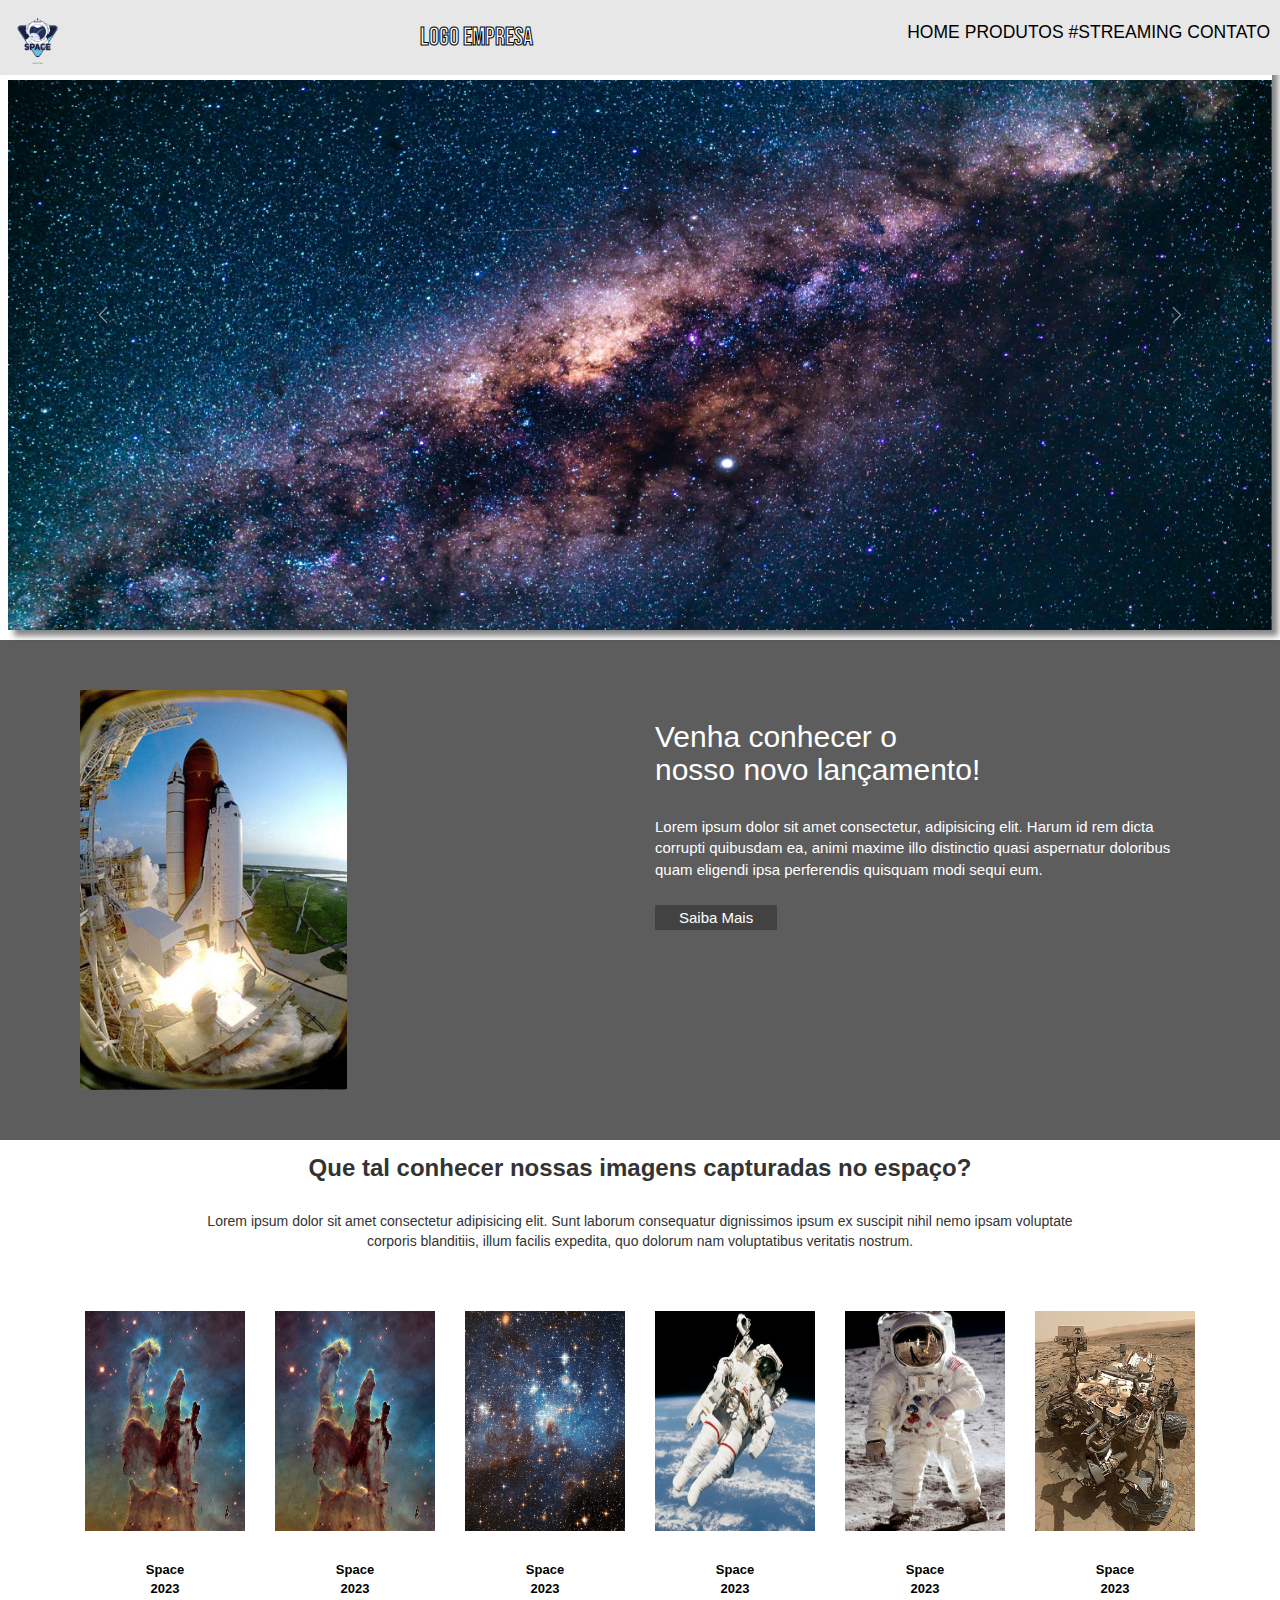
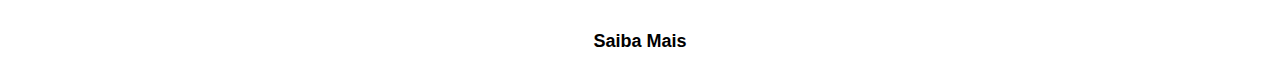
==== index.html @ 34376f1b "update prj discoveryspace rev.6" ====
<!DOCTYPE html>
<html lang="pt-br">
<head>
    <meta charset="UTF-8">
    <meta http-equiv="X-UA-Compatible" content="IE=edge">
    <meta name="viewport" content="width=device-width, initial-scale=1.0">
    <link rel="stylesheet" type="text/css" href="./css/style.css">
    <link rel="stylesheet" type="text/css" href="./bootstrap/css/bootstrap.min.css">
    <link rel="stylesheet" href="https://fonts.googleapis.com/css2?family=Bebas+Neue">
    <link rel="stylesheet" href="https://maxcdn.bootstrapcdn.com/bootstrap/3.4.1/css/bootstrap.min.css">
    <title>..:: Discovery Space ::..</title>
</head>
<body>
    <!-- Aula 24/04/2023 - HTML -->
    <!-- Início Menu Responsivo -->
    <header id="header">
        <a id="logo" href="index.html"><img src="./img/logo.png" alt="Logo Discovery Space"></a>
        <figcaption>Logo Empresa</figcaption>
        <nav id="nav">
            <button aria-label="Abrir Menu" id="btn-mobile" aria-haspopup="true" aria-controls="menu" aria-expanded="false">
                <span id="hamburger"></span>
            </button>
            <ul id="menu" role="menu">
                <li><a class="linkMenu" href="index.html">Home</a></li>
                <li><a class="linkMenu" href="produtos.html">Produtos</a></li>
                <li><a class="linkMenu" href="streaming.html">#Streaming</a></li>
                <li><a class="linkMenu" href="contato.html">Contato</a></li>
                <!-- Atalho para copiar conteúdo > Alt + Shift + Seta para baixo -->
            </ul>
        </nav>
    </header>
    <!-- Fim Menu Responsivo -->
    <!-- Início Carousel Página Principal -->

        <div id="carouselExampleInterval" class="carousel slide" data-bs-ride="carousel" data-bs-pause="false">
                <div class="carousel-inner" role="listbox">
                    <div class="carousel-item active" data-bs-interval="2000">
                        <img
                        src="./img/carousel_1.jpg"
                        class="d-block w-100"
                        alt="..."
                        />
                    </div>
                    <div class="carousel-item" data-bs-interval="1600">
                        <img
                        src="./img/carousel_2.jpg"
                        class="d-block w-100"
                        alt="..."
                        />
                    </div>
                    <div class="carousel-item" data-bs-interval="1600">
                        <img
                        src="./img/carousel_3.jpg"
                        class="d-block w-100"
                        alt="..."
                        />
                    </div>
                    <div class="carousel-item" data-bs-interval="1600">
                        <img
                        src="./img/carousel_4.jpg"
                        class="d-block w-100"
                        alt="..."
                        />
                    </div>
                    <!-- Shift + Alt - Selecionar linhas e alterar diversas linhas com mesmo valor -->
                    <div class="carousel-item" data-bs-interval="1600">
                        <img
                        src="./img/carousel_1.jpg"
                        class="d-block w-100"
                        alt="..."
                        />
                    </div>
                </div>
                <!-- Fim imagens Carousel-->
                <!-- Início controle do Carousel -->
                <button
                    class="carousel-control-prev"
                    data-bs-target="#carouselExampleInterval"
                    type="button"
                    data-bs-slide="prev"
                >
                    <span class="carousel-control-prev-icon" aria-hidden="true"></span>
                    <span class="visually-hidden">Previous</span>
                </button>
                <button
                    class="carousel-control-next"
                    data-bs-target="#carouselExampleInterval"
                    type="button"
                    data-bs-slide="next"
                >
                    <span class="carousel-control-next-icon" aria-hidden="true"></span>
                    <span class="visually-hidden">Next</span>
                </button>
        </div>
     

    <!-- Fim do controle do Carousel -->
    
    <!-- Fim do Carousel -->
    <!-- Início Banner -->
    <div class="section-banner-home">
        <div class="container-fluid">
            <div class="row m-0">
                <div class="col-12 col-md-6">
                    <figure>
                        <img src="./img/banner.jpg" alt="banner-home">
                    </figure>
                </div>
                <div class="col-12 col-md-6">
                    <section class="texto-banner d-none d-md-block">
                        <h1>Venha conhecer o nosso novo lançamento!</h1>
                        <p class="d-none d-md-block">Lorem ipsum dolor sit amet consectetur, adipisicing elit. Harum id rem dicta corrupti quibusdam ea, animi maxime illo distinctio quasi aspernatur doloribus quam eligendi ipsa perferendis quisquam modi sequi eum.</p>
                        <a href="produtos.html">Saiba Mais</a>
                    </section>
                </div>
            </div>
        </div>
    </div>
    <!-- Fim do Banner -->
    <!-- Início Destaque -->
    <div class="destaque">
        <div class="container">
            <div class="row d-flex justify-content-center">
                <!-- Início da tag section do texto destaque -->
                <section class="col-12">
                    <h2>Que tal conhecer nossas imagens capturadas no espaço?</h2>
                    <p>Lorem ipsum dolor sit amet consectetur adipisicing elit. Sunt laborum consequatur dignissimos ipsum ex suscipit nihil nemo ipsam voluptate corporis blanditiis, illum facilis expedita, quo dolorum nam voluptatibus veritatis nostrum.</p>
                </section>
                <!-- Fim da tag section do texto destaque -->
                <!-- Início da imagem 1 -->
                <div class="col-6 col-md-2 pr-0">
                    <figure>
                        <a href="produtos.html"><img src="./img/destaque_1.jpg" alt="produto destaque" width="100%"></a>
                        <figcaption>Space <br> 2023</figcaption>
                    </figure>
                </div>
                <!-- Fim da imagem 1 -->
                <!-- Início da imagem 2 -->
                <div class="col-6 col-md-2 pr-0">
                    <figure>
                        <a href="produtos.html"><img src="./img/destaque_1.jpg" alt="produto destaque" width="100%"></a>
                        <figcaption>Space <br> 2023</figcaption>
                    </figure>
                </div>
                <!-- Fim da imagem 2 -->
                <!-- Início da imagem 3 -->
                <div class="col-6 col-md-2 pr-0">
                    <figure>
                        <a href="produtos.html"><img src="./img/destaque_2.jpg" alt="produto destaque" width="100%"></a>
                        <figcaption>Space <br> 2023</figcaption>
                    </figure>
                </div>
                <!-- Fim da imagem 3 -->
                <!-- Início da imagem 4 -->
                <div class="col-6 col-md-2 pr-0">
                    <figure>
                        <a href="produtos.html"><img src="./img/destaque_3.webp" alt="produto destaque" width="100%"></a>
                        <figcaption>Space <br> 2023</figcaption>
                    </figure>
                </div>
                <!-- Fim da imagem 4 -->
                <!-- Início da imagem 5 -->
                <div class="col-6 col-md-2 pr-0">
                    <figure>
                        <a href="produtos.html"><img src="./img/destaque_4.jpg" alt="produto destaque" width="100%"></a>
                        <figcaption>Space <br> 2023</figcaption>
                    </figure>
                </div>
                <!-- Fim da imagem 5 -->
                <!-- Início da imagem 6 -->
                <div class="col-6 col-md-2 pr-0">
                    <figure>
                        <a href="produtos.html"><img src="./img/destaque_5.jpg" alt="produto destaque" width="100%"></a>
                        <figcaption>Space <br> 2023</figcaption>
                    </figure>
                </div>
                <!-- Fim da imagem 6 -->
                <!-- Início Saiba Mais -->
                <div class="col-12">
                    <a href="#">Saiba Mais</a>
                </div>
                <!-- Fim Saiba Mais -->
            </div>
        </div>
    </div>
    <!-- Fim destaque -->
    

</body>

    <script type="text/javascript" src="./bootstrap/js/bootstrap.min.js"></script>
    <script src="https://ajax.googleapis.com/ajax/libs/jquery/3.6.4/jquery.min.js"></script>
    <script src="https://maxcdn.bootstrapcdn.com/bootstrap/3.4.1/js/bootstrap.min.js"></script>

</html>
---- css/style.css ----
@import url(https://fonts.googleapis.com/css2?family=Bebas+Neue);
/* Arquivo responsável pelos estilos */
/* Aula 24/04/2023 - Estilos do Menu */
body, ul {
    margin: 0px;
    padding: 0px;
}
#menu a {
    color: black;
    text-decoration: none;
    font-family: sans-serif;
    font-size: 1.25em;
    text-transform: uppercase;
    transition: 0.3s;
}

#menu a:hover {
    color: crimson;
    font-size: 1.6em;
    transition: 0.3s;
    text-shadow: 4px 4px 6px #0000007a;
}
#logo img:hover {
    box-shadow: 4px 4px 6px #0000007a;
    transition: 0.3s;
}
#logo img {
    float: left;
    height: 55px;
    position: relative;
    top: 0px;
    left: 0px;
}
#header {
    width: 100%;
    position: fixed;
    z-index: 90;
    box-sizing: border-box;
    height: 75px;
    padding: 1rem;
    display: flex;
    align-items: center;
    justify-content: space-between;
    background: #e7e7e7;
}

#header figcaption {
    font-family: 'Bebas Neue';
    -webkit-text-stroke: 1px black;
    color: white;
    font-size: 25px;
}

#menu {
    display: flex;
    list-style: none;
    gap: 0.5rem;
}
#btn-mobile {
    display: none;
}
/*
.carousel-inner .carousel-item img {
    width: 100%;
    margin: 0 auto;
    max-height: 500px;
    padding-top: 85px;
}
*/

#carouselExampleInterval {
    position: relative;
    z-index: 10;
    padding-top: 80px;
    margin-left: 8px;
    margin-right: 8px;
    box-shadow: 6px 6px 6px #0000007a;
    transition: 0.3s;
}
 #carouselExampleInterval .carousel-inner img {
    max-height: 550px;
    width: 100%;
} 


/* CSS Estilos Banner */
.section-banner-home {
    width: 100%;
    height: 500px;
    margin-top: 10px;
    padding: 50px;
    background-color: #5d5d5d;
}
.section-banner-home img {
    height: 400px;
    width: auto; /* Verificar responsivo */
}
.section-banner-home .texto-banner {
    margin-top: 30px;
    font-size: 22px;
}
.section-banner-home .texto-banner h1 {
    font-size: 30px;
    width: 60%;
    font-weight: 500;
    padding-bottom: 20px;
    color: white;
}
.section-banner-home .texto-banner p {
    font-size: 15px;
    margin-bottom: 20px;
    color: white;    
}
.section-banner-home .texto-banner a {
    color: rgb(255, 255, 255);
    text-decoration: none;
    background-color: #424242;
    padding: 4px 24px;
    font-size: 15px;
}
/* Fim css estilos Banner */

/* Início css destaque */

.destaque h2 {
    margin-top: 15px;
    text-align: center;
    font-size: 24px;
    font-weight: bold;
}
.destaque p {
    width: 77%;
    text-align: center;
    font-size: 14px;
    margin: 30px auto;
}
.destaque figcaption {
    font-size: 13px;
    color: #000;
    text-decoration: none;
    font-weight: bold;
    text-align: center;
}
.destaque a {
    justify-content: center;
    display: flex;
    text-decoration: none;
    color: #000000;
    font-size: 18px;
    font-weight: bold;
    margin: 30px 0;
}
.destaque a:hover{
    color: #ff0000;
    font-size: 24px;
    transition: 0.3s;
    text-shadow: 4px 4px 6px #0000007a;
}

.destaque img {
    height: 220px;
}
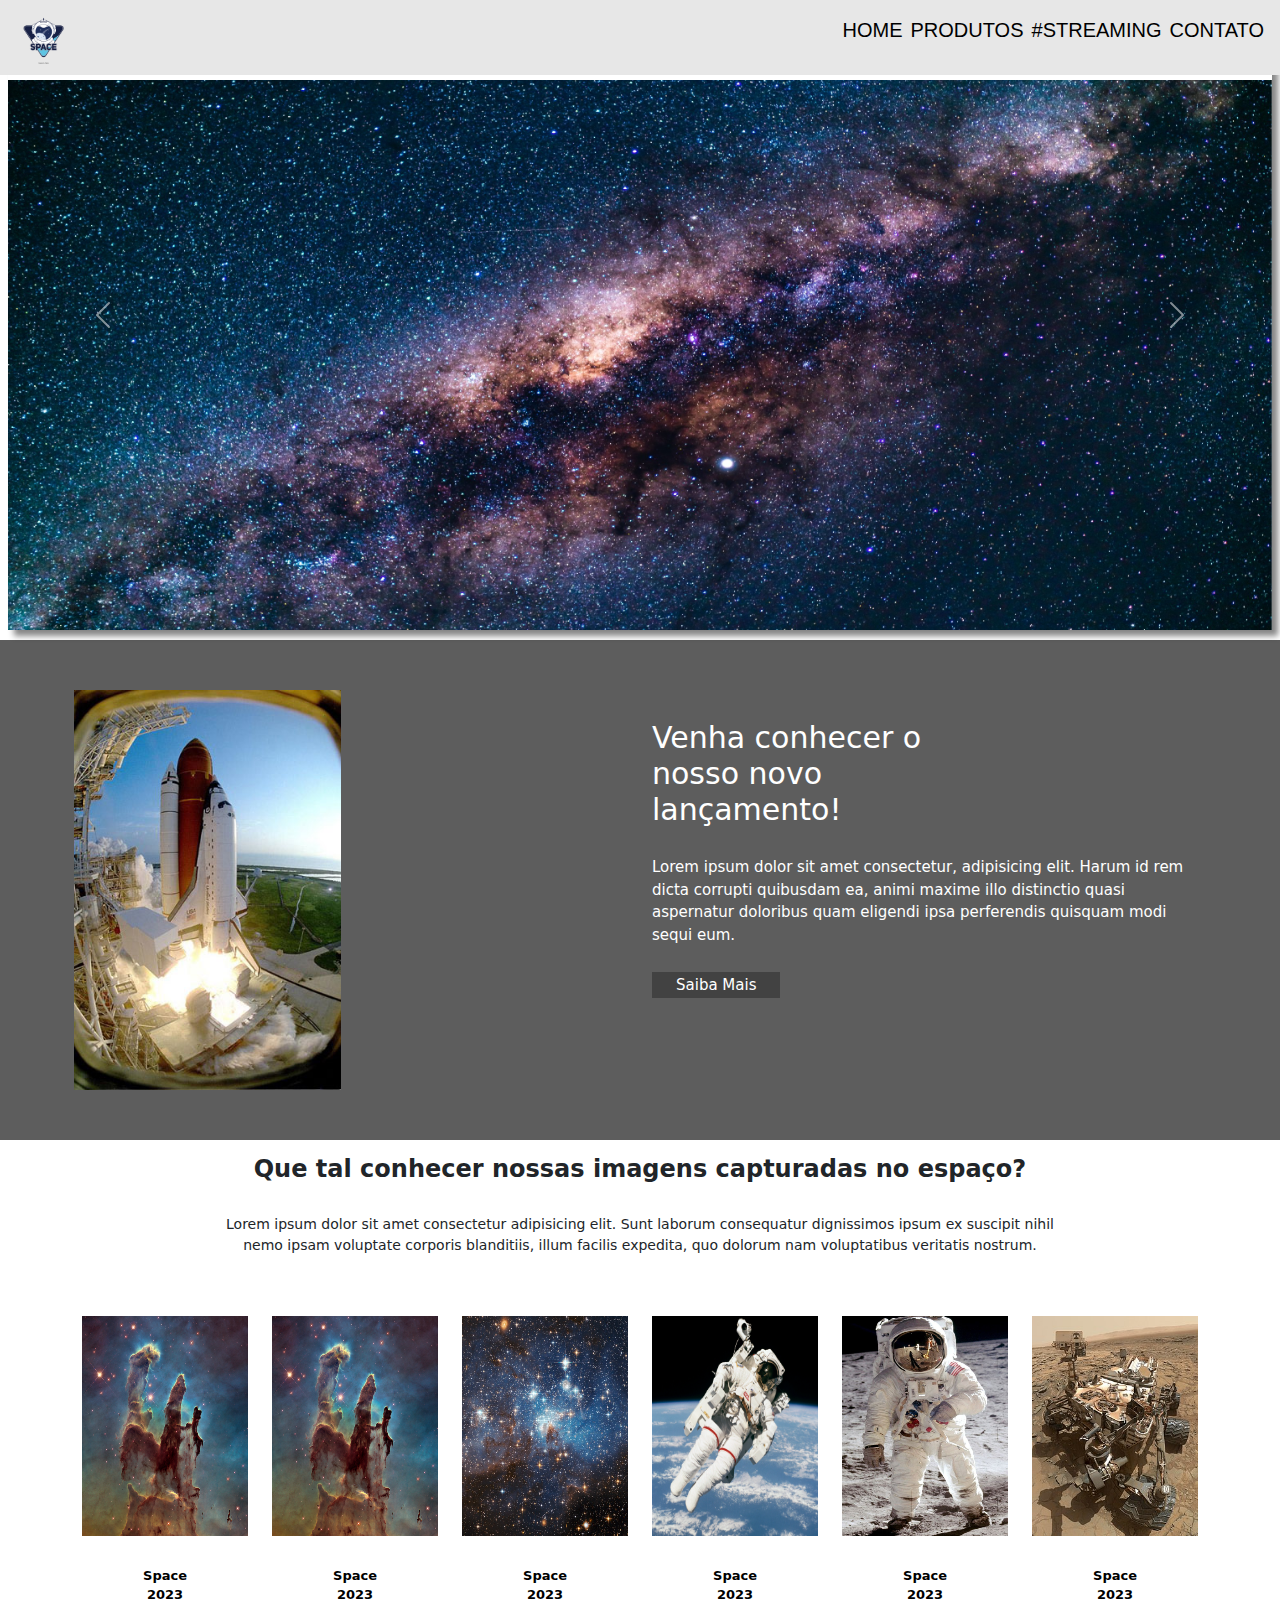
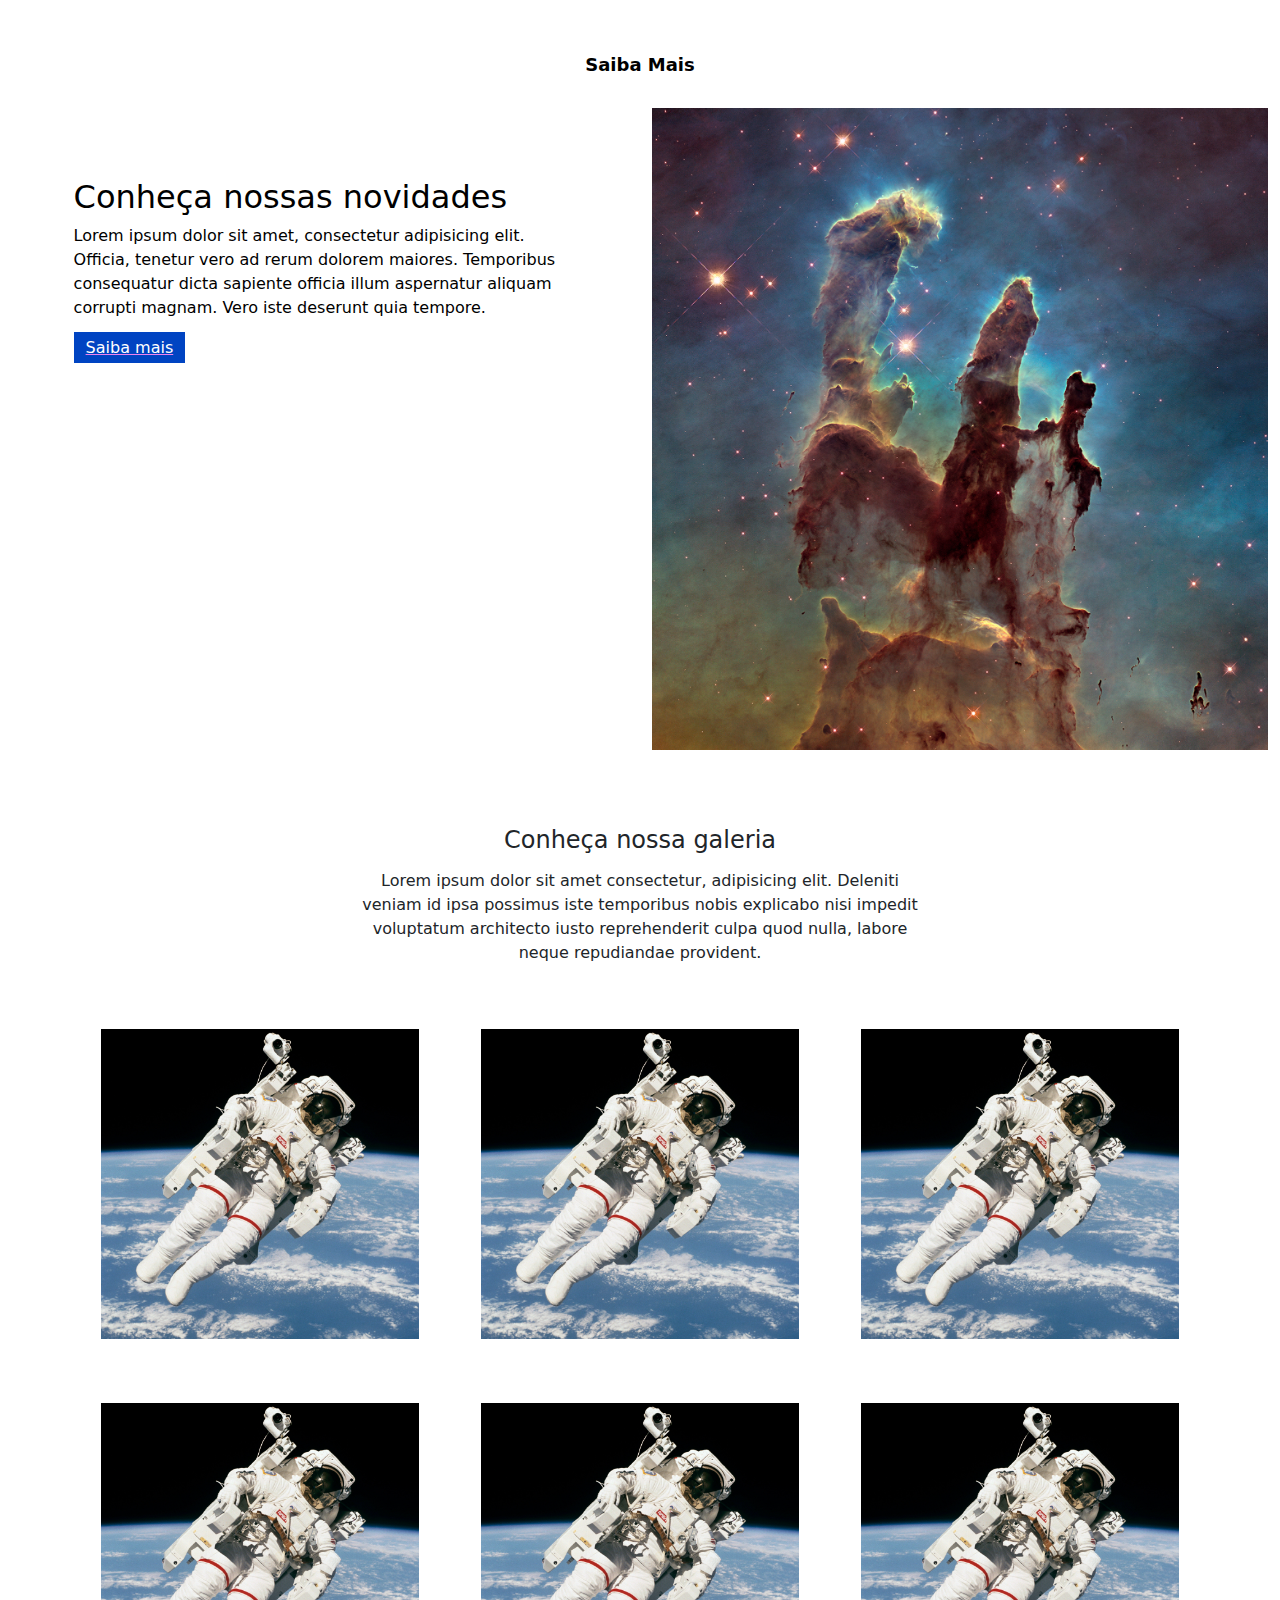
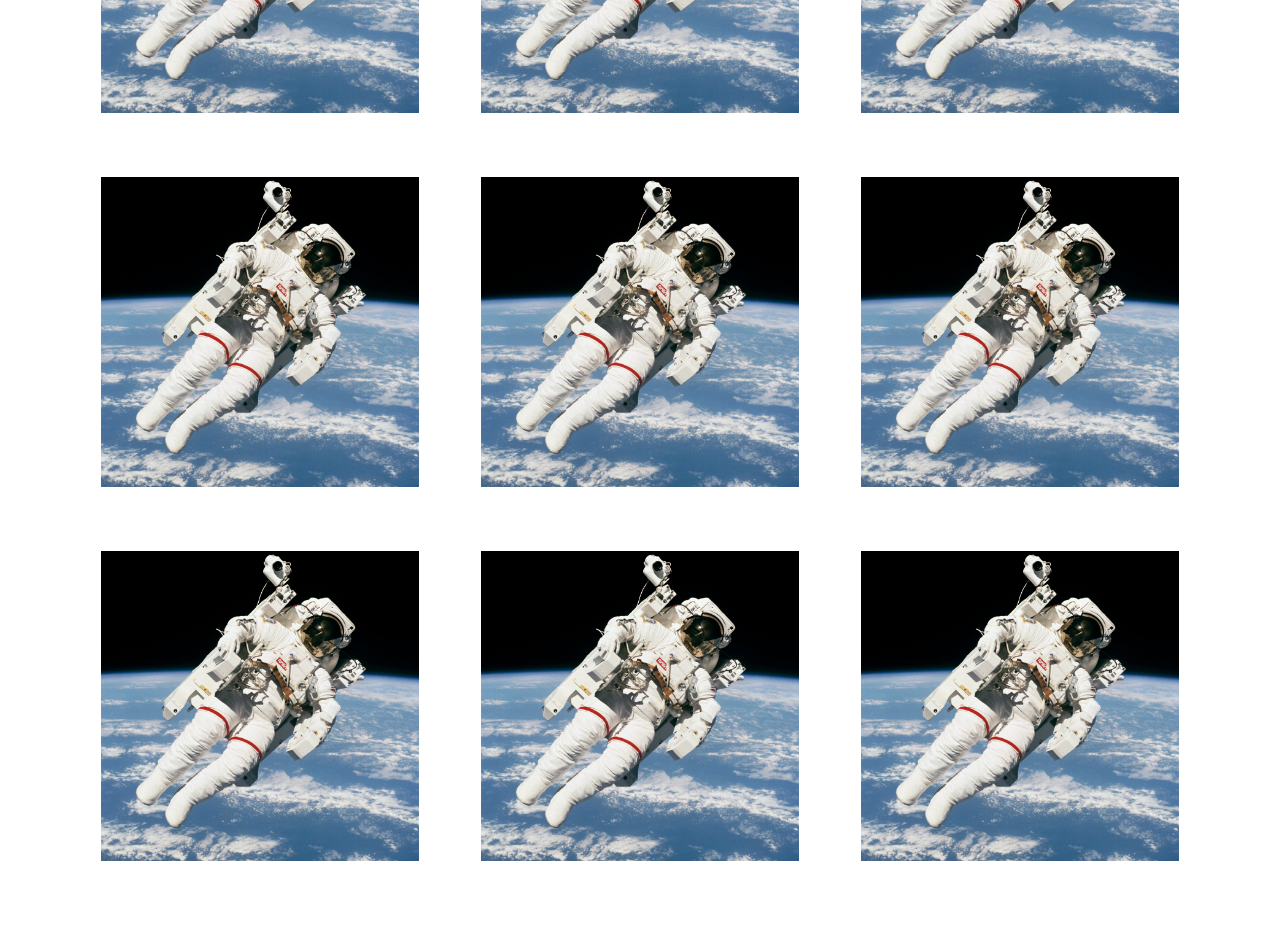
==== commit b6eceb2f: "update prj gamificando rev.7 > 8/05/2023" ====
--- a/index.html
+++ b/index.html
@@ -7,7 +7,6 @@
     <link rel="stylesheet" type="text/css" href="./css/style.css">
     <link rel="stylesheet" type="text/css" href="./bootstrap/css/bootstrap.min.css">
     <link rel="stylesheet" href="https://fonts.googleapis.com/css2?family=Bebas+Neue">
-    <link rel="stylesheet" href="https://maxcdn.bootstrapcdn.com/bootstrap/3.4.1/css/bootstrap.min.css">
     <title>..:: Discovery Space ::..</title>
 </head>
 <body>
@@ -15,7 +14,7 @@
     <!-- Início Menu Responsivo -->
     <header id="header">
         <a id="logo" href="index.html"><img src="./img/logo.png" alt="Logo Discovery Space"></a>
-        <figcaption>Logo Empresa</figcaption>
+        <figcaption></figcaption>
         <nav id="nav">
             <button aria-label="Abrir Menu" id="btn-mobile" aria-haspopup="true" aria-controls="menu" aria-expanded="false">
                 <span id="hamburger"></span>
@@ -184,12 +183,109 @@
         </div>
     </div>
     <!-- Fim destaque -->
+    <!-- Início do texto novidades -->
+    <div class="novidades" id="novidades-mobile">
+        <div class="container-fluid">
+            <div class="row">
+                <div class="col-md-6">
+                    <section class="text-body">
+                        <h2>Conheça nossas novidades</h2>
+                        <p>Lorem ipsum dolor sit amet, consectetur adipisicing elit. Officia, tenetur vero ad rerum dolorem maiores. Temporibus consequatur dicta sapiente officia illum aspernatur aliquam corrupti magnam. Vero iste deserunt quia tempore.</p>
+                        <a class="btn-banner" href="" target="_blank">Saiba mais</a>
+                    </section>
+                </div>
+                <!-- Fim Texto Novidades -->
+                <!-- Início imagem novidades -->
+                <div class="col-md-6">
+                    <figure>
+                        <img src="./img/destaque_1.jpg" class="img-fluid" alt="banner-home">
+                    </figure>
+                </div>
+                <!-- Fim imagem novidades -->
+            </div>
+        </div>
+    </div>
+    <!-- Alt + Shift + F > corrige a identação do código >> Escolha << 2a opção >> Recursos da Linguagem HTML -->
+    <!-- Início Galeria -->
+    <div class="galeria d-flex align-itens-center">
+        <div class="container">
+            <div class="row">
+                <!-- Início texto galerias -->
+                <div class="col-12">
+                    <section class="texto-galeria">
+                        <h2>Conheça nossa galeria</h2>
+                        <p>Lorem ipsum dolor sit amet consectetur, adipisicing elit. Deleniti veniam id ipsa possimus iste temporibus nobis explicabo nisi impedit voluptatum architecto iusto reprehenderit culpa quod nulla, labore neque repudiandae provident.</p>
+                    </section>
+                </div>
+                <!-- Fim texto galerias -->
+                <!-- Início imagem 1 Galeria -->
+                <div class="gallery col-6 col-md-3">
+                    <img src="./img/destaque_3.webp" class="img-fluid" alt="img-galeria">
+                </div>
+                <!-- Fim da Imagem 1 Galeria -->
+                <!-- Início imagem 2 Galeria -->
+                <div class="gallery col-6 col-md-3">
+                    <img src="./img/destaque_3.webp" class="img-fluid" alt="img-galeria">
+                </div>
+                <!-- Fim da Imagem 2 Galeria -->
+                <!-- Início imagem 3 Galeria -->
+                <div class="gallery col-6 col-md-3">
+                    <img src="./img/destaque_3.webp" class="img-fluid" alt="img-galeria">
+                </div>
+                <!-- Fim da Imagem 3 Galeria -->
+                <!-- Início imagem 4 Galeria -->
+                <div class="gallery col-6 col-md-3">
+                    <img src="./img/destaque_3.webp" class="img-fluid" alt="img-galeria">
+                </div>
+                <!-- Fim da Imagem 4 Galeria -->
+                <!-- Início imagem 5 Galeria -->
+                <div class="gallery col-6 col-md-3">
+                    <img src="./img/destaque_3.webp" class="img-fluid" alt="img-galeria">
+                </div>
+                <!-- Fim da Imagem 5 Galeria -->
+                <!-- Início imagem 6 Galeria -->
+                <div class="gallery col-6 col-md-3">
+                    <img src="./img/destaque_3.webp" class="img-fluid" alt="img-galeria">
+                </div>
+                <!-- Fim da Imagem 6 Galeria -->
+                <!-- Início imagem 7 Galeria -->
+                <div class="gallery col-6 col-md-3">
+                    <img src="./img/destaque_3.webp" class="img-fluid" alt="img-galeria">
+                </div>
+                <!-- Fim da Imagem 7 Galeria -->
+                <!-- Início imagem 8 Galeria -->
+                <div class="gallery col-6 col-md-3">
+                    <img src="./img/destaque_3.webp" class="img-fluid" alt="img-galeria">
+                </div>
+                <!-- Fim da Imagem 8 Galeria -->
+                <!-- Início imagem 9 Galeria -->
+                <div class="gallery col-6 col-md-3">
+                    <img src="./img/destaque_3.webp" class="img-fluid" alt="img-galeria">
+                </div>
+                <!-- Fim da Imagem 9 Galeria -->
+                <!-- Início imagem 10 Galeria -->
+                <div class="gallery col-6 col-md-3">
+                    <img src="./img/destaque_3.webp" class="img-fluid" alt="img-galeria">
+                </div>
+                <!-- Fim da Imagem 10 Galeria -->
+                <!-- Início imagem 11 Galeria -->
+                <div class="gallery col-6 col-md-3">
+                    <img src="./img/destaque_3.webp" class="img-fluid" alt="img-galeria">
+                </div>
+                <!-- Fim da Imagem 11 Galeria -->
+                <!-- Início imagem 12 Galeria -->
+                <div class="gallery col-6 col-md-3">
+                    <img src="./img/destaque_3.webp" class="img-fluid" alt="img-galeria">
+                </div>
+                <!-- Fim da Imagem 12 Galeria -->
+            </div>
+        </div>
+    </div>
+    <!-- Fim Galeria -->
     
 
 </body>
 
     <script type="text/javascript" src="./bootstrap/js/bootstrap.min.js"></script>
-    <script src="https://ajax.googleapis.com/ajax/libs/jquery/3.6.4/jquery.min.js"></script>
-    <script src="https://maxcdn.bootstrapcdn.com/bootstrap/3.4.1/js/bootstrap.min.js"></script>
 
 </html>--- a/css/style.css
+++ b/css/style.css
@@ -160,3 +160,49 @@
 .destaque img {
     height: 220px;
 }
+/* Fim CSS Destaque */
+
+/* Início CSS Novidades */
+
+.novidades .text-body {
+    width: 80%;
+    margin: 70px auto;
+}
+
+.novidades h2 {
+    color: #000;
+}
+
+.novidades p {
+    color: rgb(0, 0, 0);
+}
+
+.novidades a {
+    color: rgb(255, 255, 255);
+    text-decoration: underline;
+    text-decoration-color: violet;
+    padding: 6px 12px;
+    background-color: rgb(0, 68, 194);
+    font-weight: 400;
+}
+/* Fim CSS Novidades */
+/* Início CSS Galeria */
+
+.galeria {
+    margin: 60px auto 20px;
+}
+
+.galeria h2 {
+    text-align: center;
+    font-size: 24px;
+}
+.galeria p {
+    text-align: center;
+    width: 50%;
+    margin: 14px auto 50px;
+}
+
+.galeria .gallery {
+    width: 30%;
+    margin: 14px auto 50px;
+}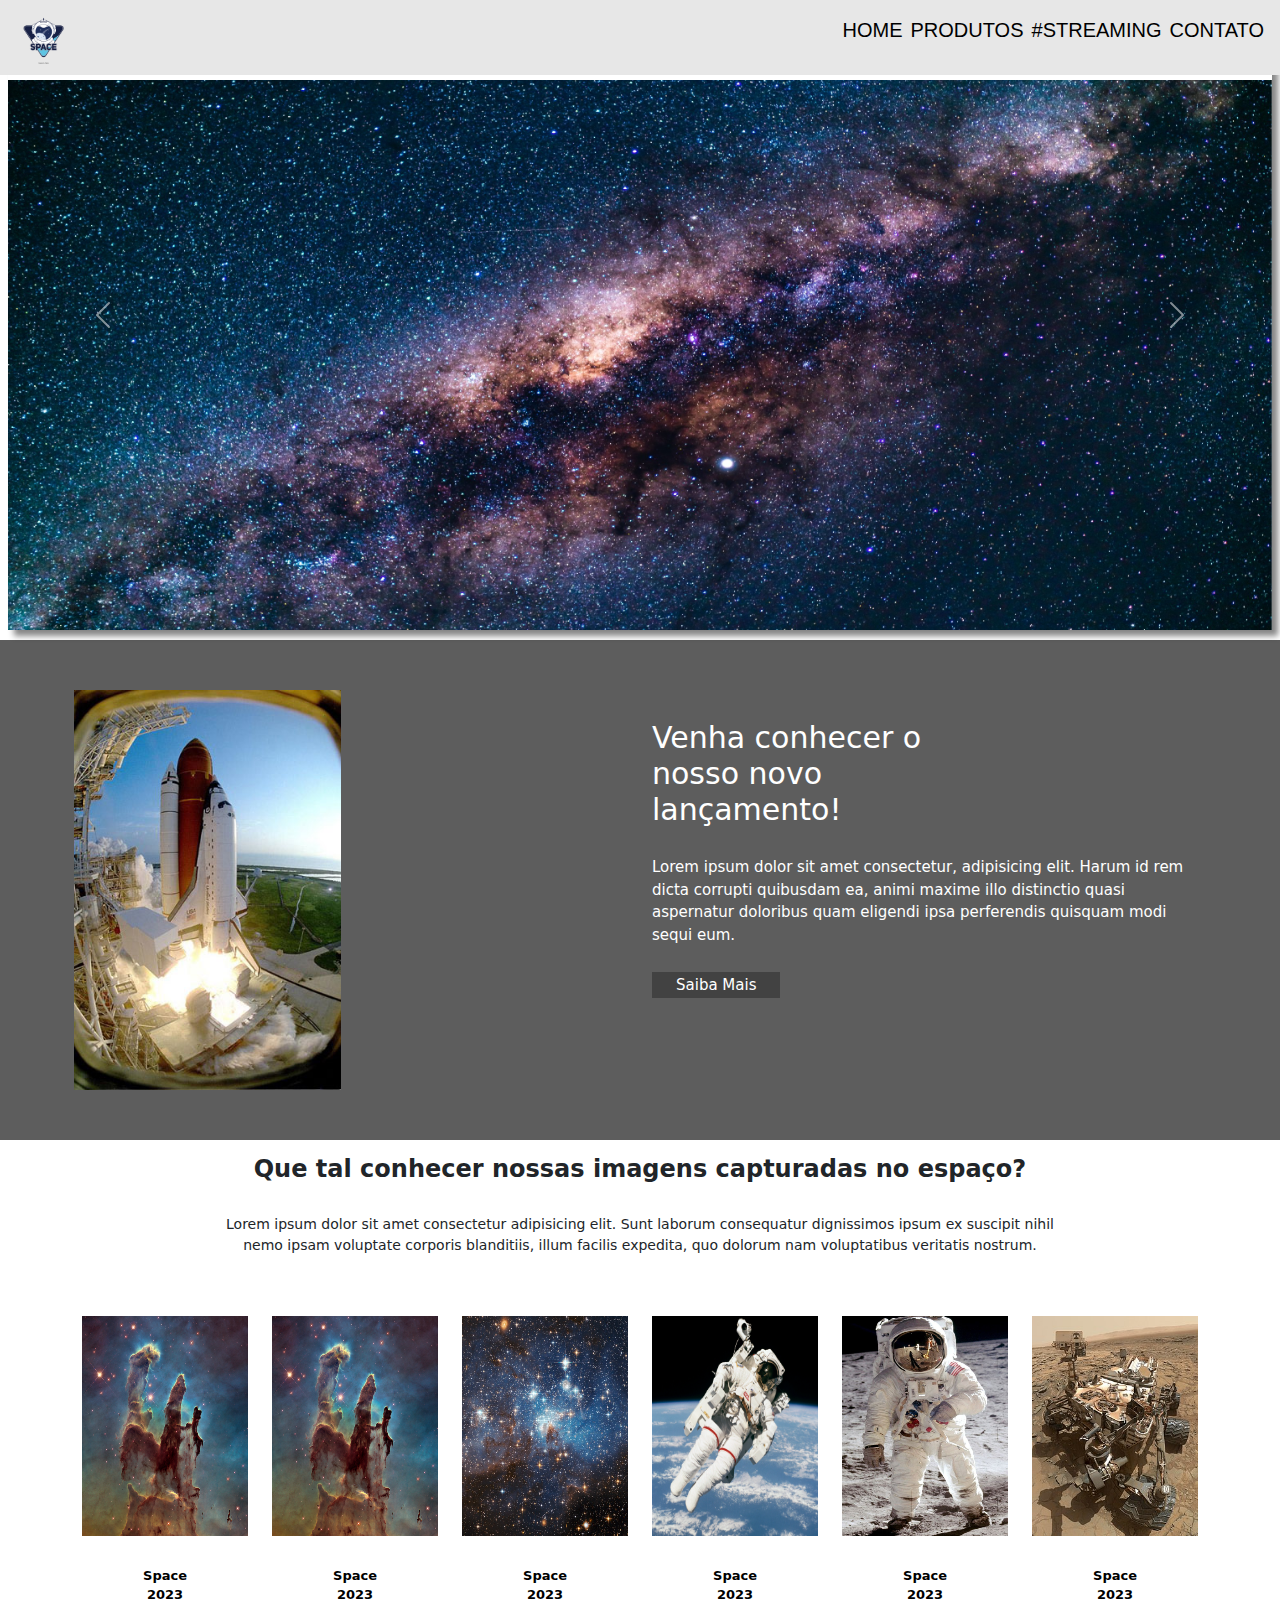
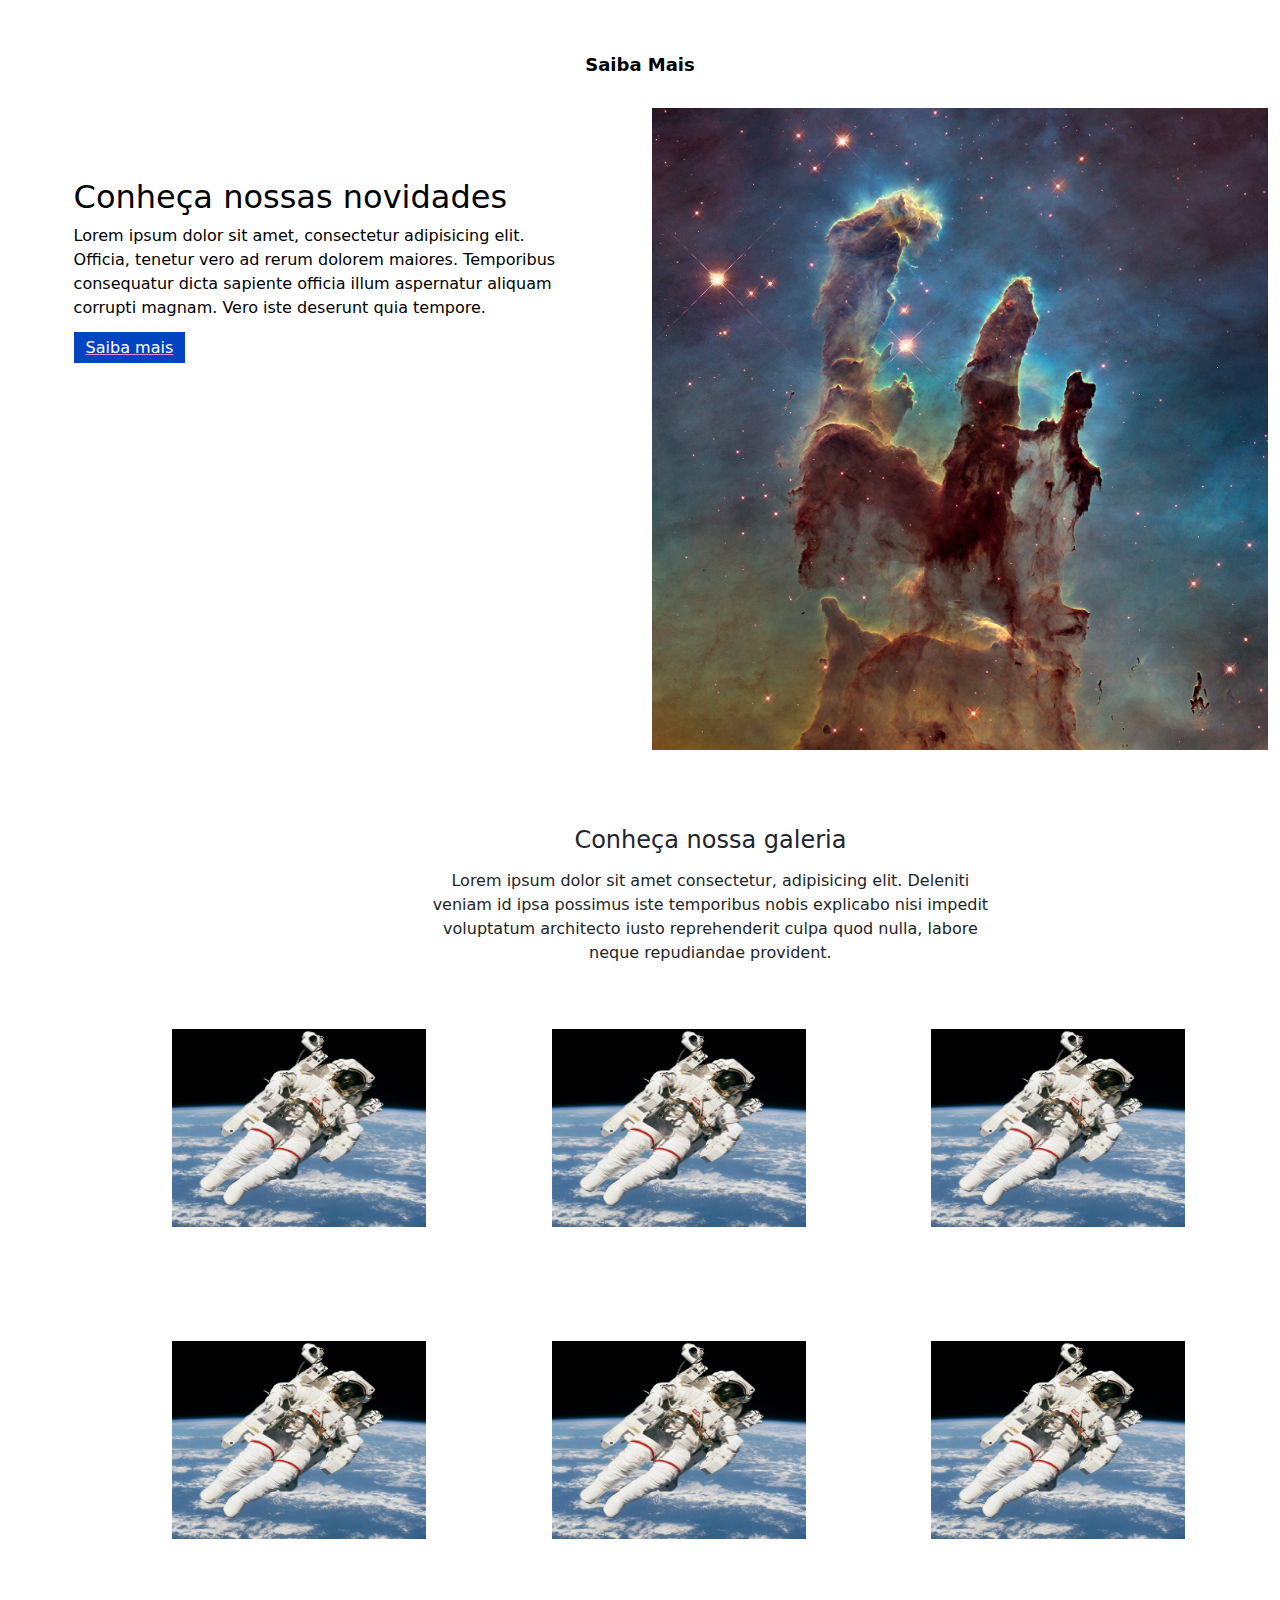
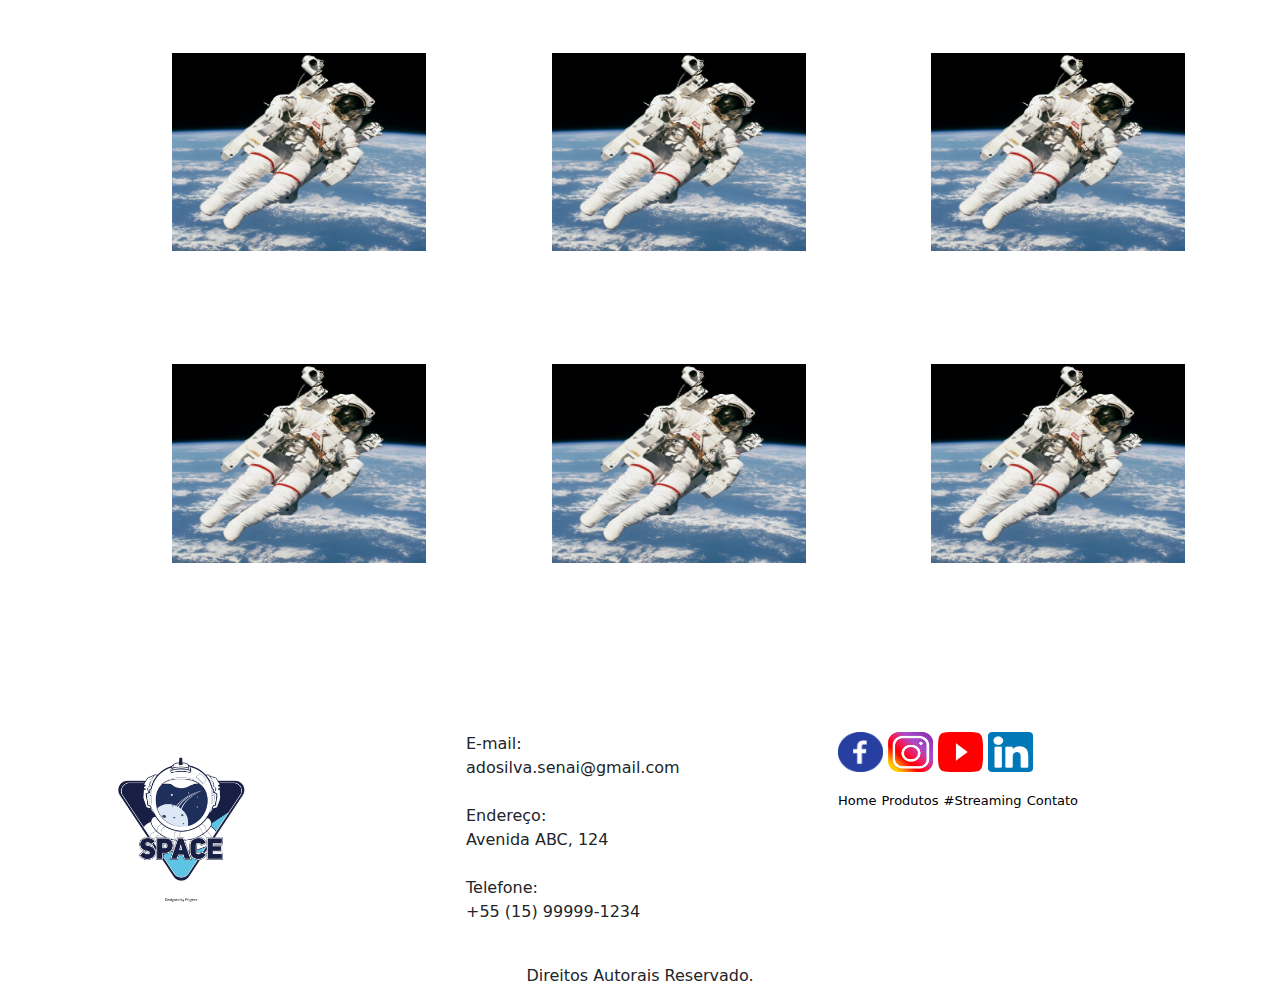
==== commit 40522c29: "update prj gamificando rev.8 > 12/05/2023" ====
--- a/index.html
+++ b/index.html
@@ -282,6 +282,53 @@
         </div>
     </div>
     <!-- Fim Galeria -->
+    <!-- Início Footer -->
+    <footer class="rodape">
+        <div class="container">
+            <div class="row m-0">
+                <!-- Início Logo -->
+                <div class="col-md-4">
+                    <figure>
+                        <img src="./img/logo.png" alt="logo_rodape">
+                    </figure>
+                </div>
+                <!-- Fim logo -->
+                <!-- Início texto rodape -->
+                <div class="col-md-4">
+                    <div class="info-contato">
+                        <p>E-mail:</p>
+                        <p>adosilva.senai@gmail.com</p><br>
+                        <p>Endereço:</p>
+                        <p>Avenida ABC, 124</p><br>
+                        <p>Telefone:</p>
+                        <p>+55 (15) 99999-1234</p>
+                    </div>
+                </div>
+                <!-- Fim texto rodape -->
+                <!-- Início das mídias sociais -->
+                <div class="col-md-4">
+                    <figure class="redes-sociais">
+                        <a href="#"><img src="./img/redes_sociais/face.png" alt=""></a>
+                        <a href="#"><img src="./img/redes_sociais/insta.png" alt=""></a>
+                        <a href="#"><img src="./img/redes_sociais/youtube.png" alt=""></a>
+                        <a href="#"><img src="./img/redes_sociais/linkedin.png" alt=""></a>
+                    </figure>
+                    <br>
+                    <a href="index.html">Home</a>
+                    <a href="produtos.html">Produtos</a>
+                    <a href="streaming.html">#Streaming</a>
+                    <a href="contato.html">Contato</a>
+                </div>
+                <!-- Fim das mídias sociais -->
+                <!-- Início dos Direitos Autorais -->
+                <div class="col-12">
+                    <p class="direitos">Direitos Autorais Reservado.</p>
+                </div>
+                <!-- Fim dos Direitos Autorais -->
+            </div>
+        </div>
+    </footer>
+    <!-- Fim Footer -->
     
 
 </body>
--- a/css/style.css
+++ b/css/style.css
@@ -187,9 +187,20 @@
 }
 /* Fim CSS Novidades */
 /* Início CSS Galeria */
-
 .galeria {
     margin: 60px auto 20px;
+    /* Quando tivermos 4 valores no margin = top / right / botton / left      >  Ex: margin: 60px 60px 60px 60px;
+       Quando tivermos 3 valores = top / right and left / botton
+    >  Ex: margin: 60px auto 60px;
+       Quanto tivermos 2 valores = top and botton / right and left
+    >  Ex: margin: 60px 30px;
+       Quando tivermos 1 valor = top and botton and right and left
+    >  Ex: margin: 60px;
+    >> Essa regra vale também para padding. <<
+       */
+}
+.galeria .container {
+    margin-left: 11%;
 }
 
 .galeria h2 {
@@ -205,4 +216,42 @@
 .galeria .gallery {
     width: 30%;
     margin: 14px auto 50px;
-}+}
+.galeria .gallery img {
+    width: 80%;
+    height: 80%;
+}
+/* Fim CSS Galeria */
+
+/* Início CSS Footer */
+
+.rodape {
+    padding: 50px 50px 0;
+}
+.rodape .container img {
+    height: 50%;
+    width: 50%;
+}
+.rodape .info-contato p {
+    margin: 0;
+}
+.rodape a {
+    text-decoration: none;
+    color: #000;
+    font-size: 13px;
+}
+.rodape a:hover {
+    font-weight: bold;
+}
+.rodape .redes-sociais {
+    display: inline-block;
+}
+.rodape .redes-sociais img {
+    width: 45px;
+    height: 40px;
+}
+.rodape p.direitos {
+    text-align: center;
+    margin-top: 40px;
+}
+/* Fim CSS Footer */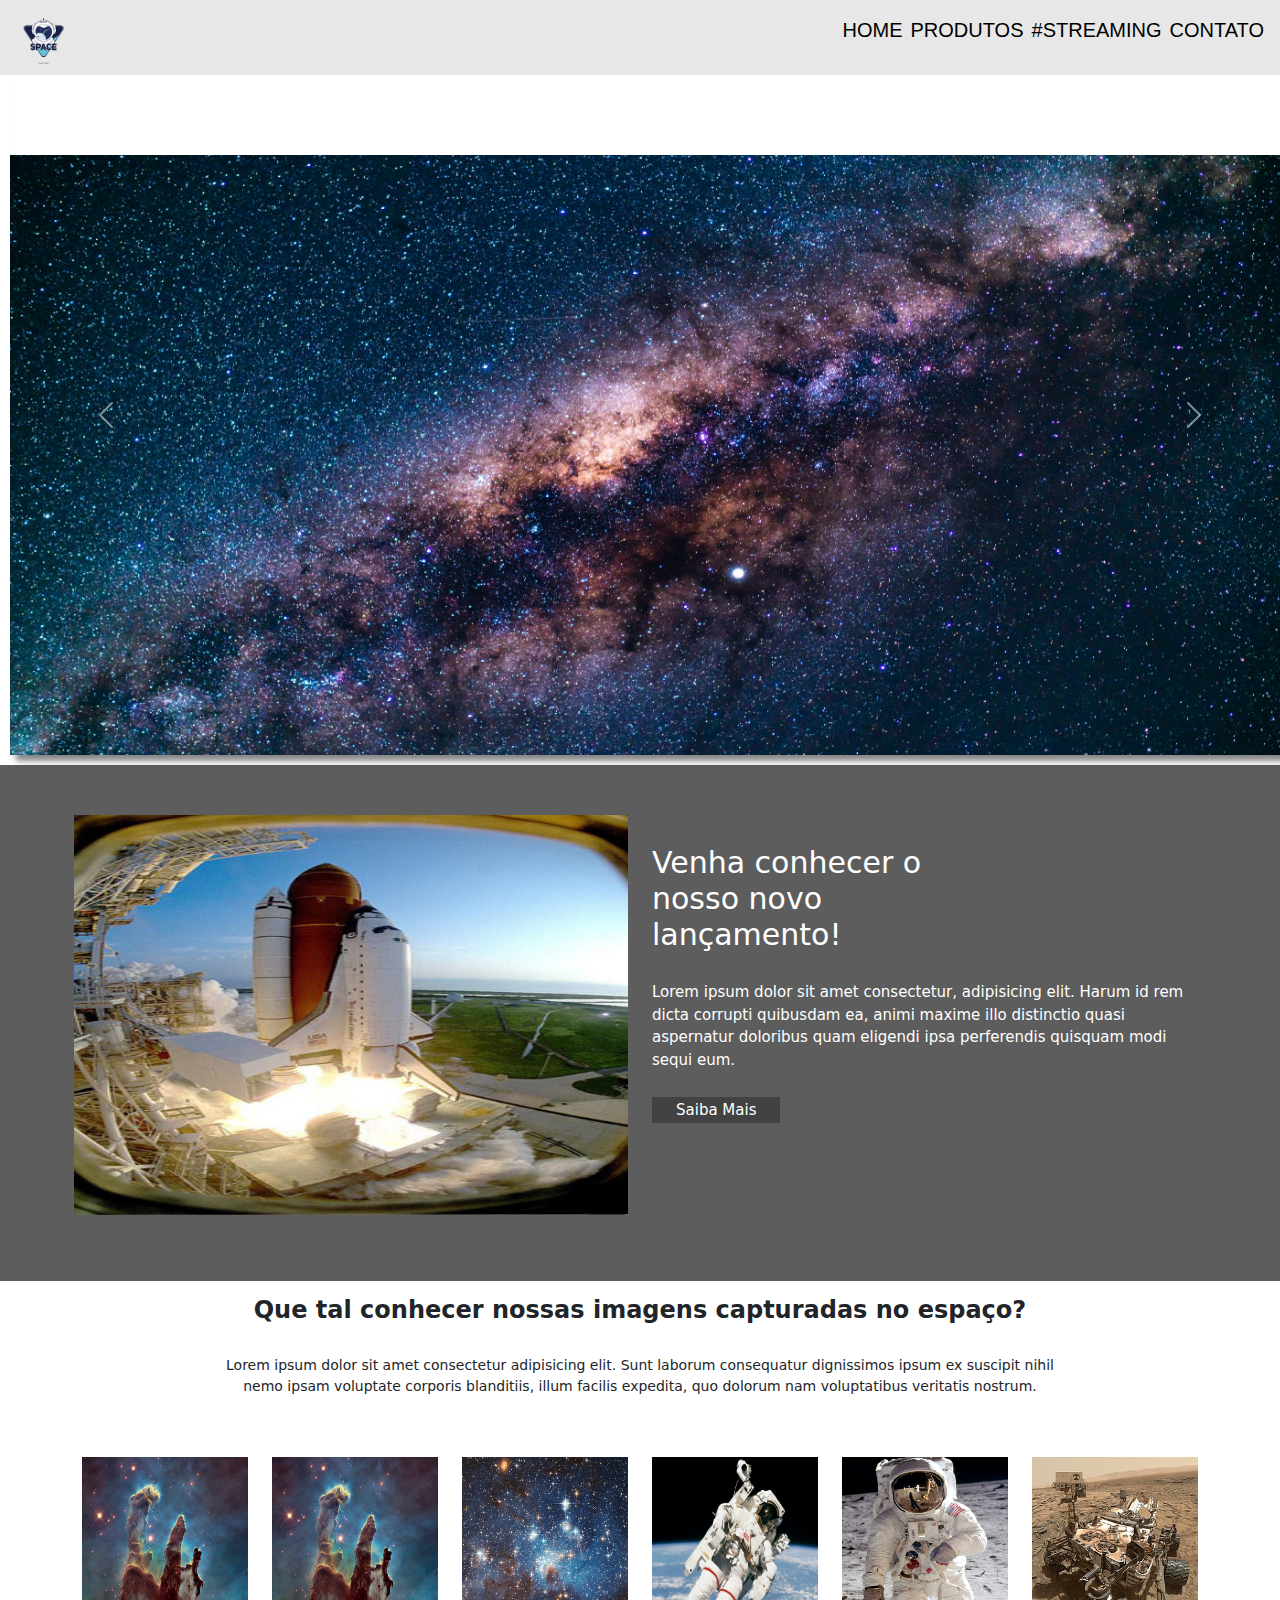
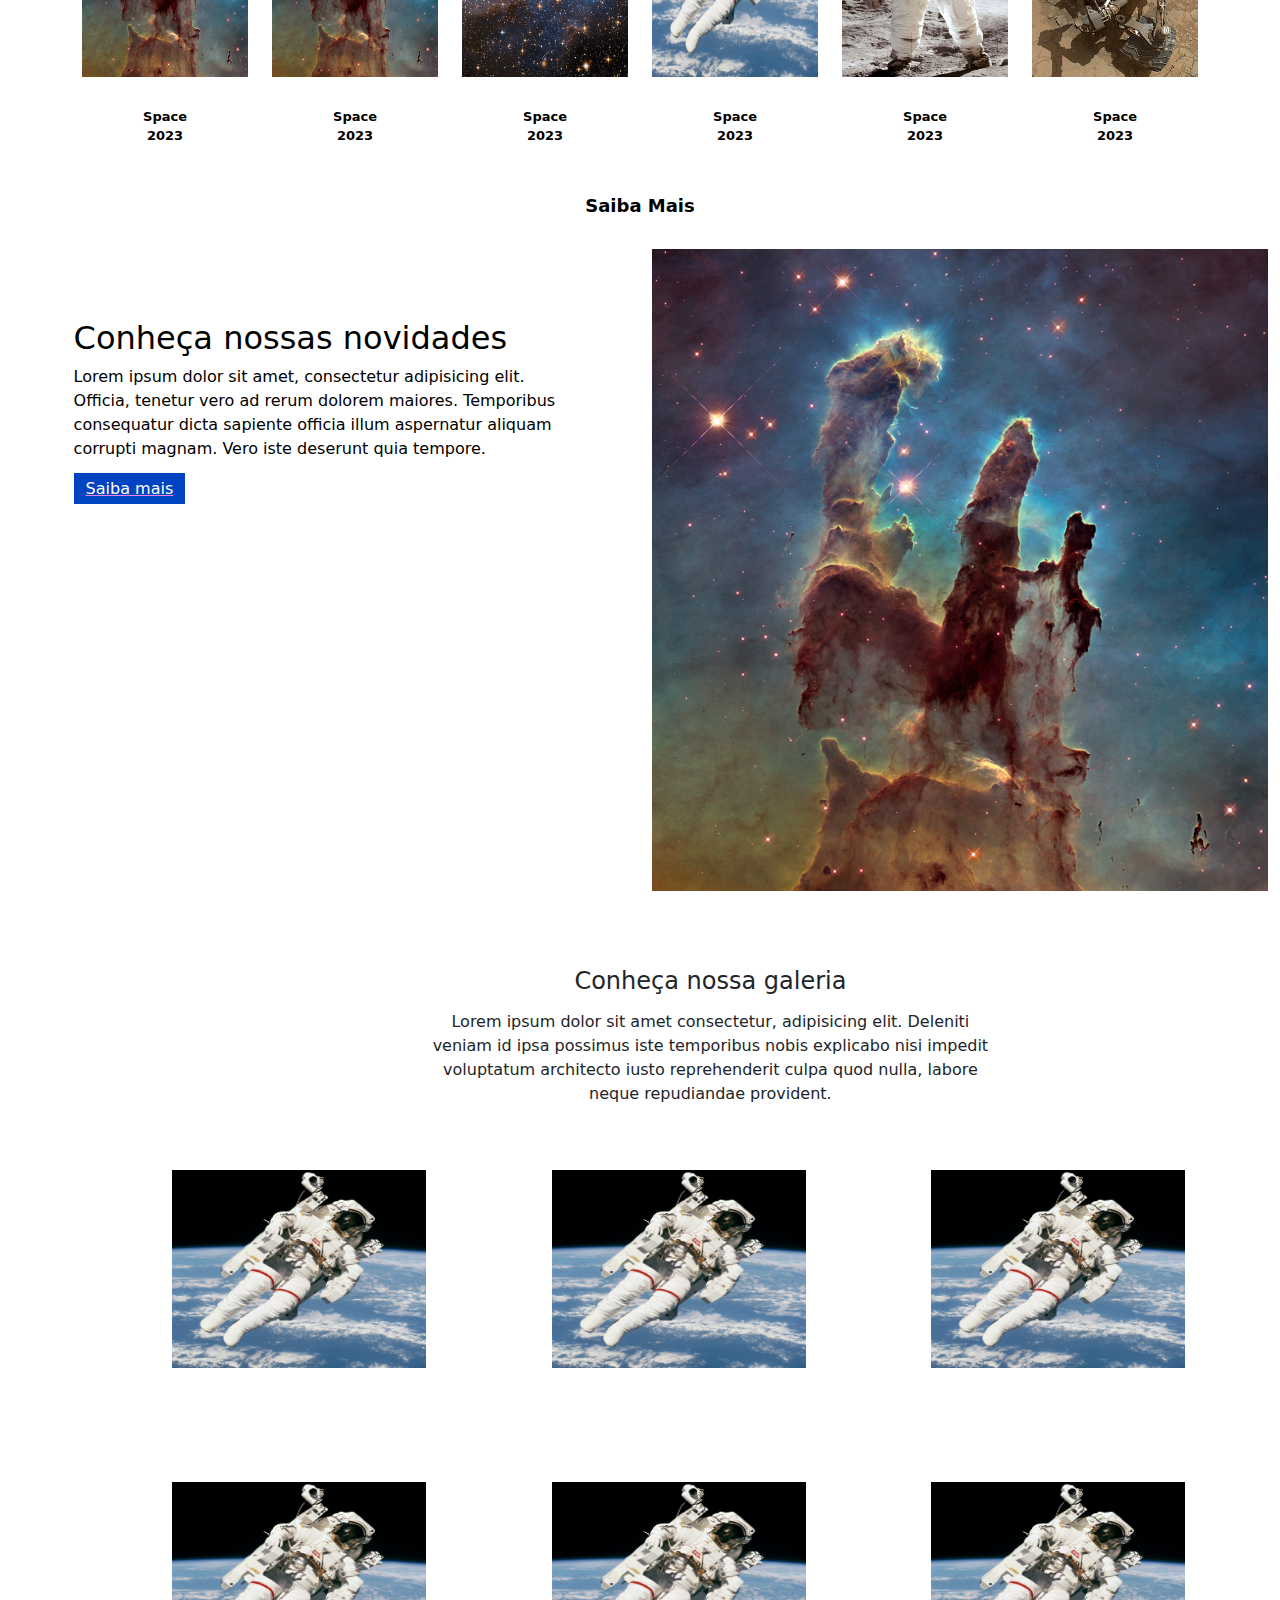
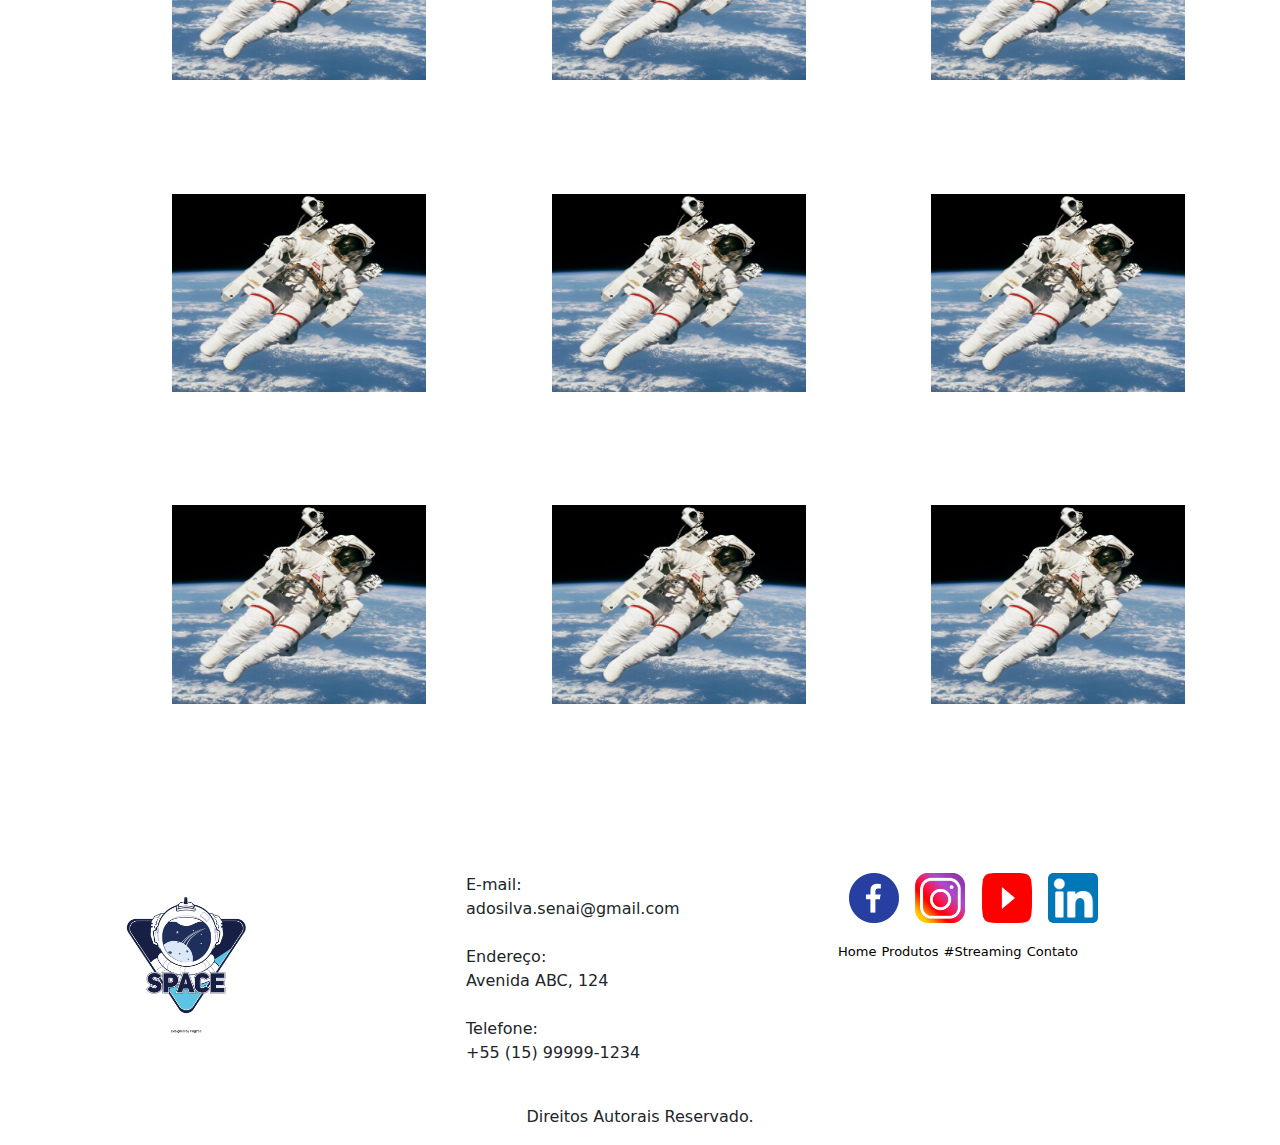
==== commit ded96712: "update prj discovery space rev.17 > 02/06/2023" ====
--- a/index.html
+++ b/index.html
@@ -289,7 +289,7 @@
                 <!-- Início Logo -->
                 <div class="col-md-4">
                     <figure>
-                        <img src="./img/logo.png" alt="logo_rodape">
+                        <img id="img-logo" src="./img/logo.png" alt="logo_rodape">
                     </figure>
                 </div>
                 <!-- Fim logo -->
@@ -334,5 +334,7 @@
 </body>
 
     <script type="text/javascript" src="./bootstrap/js/bootstrap.min.js"></script>
+    <script type="text/javascript" src="./js/menu.js" ></script>
+    
 
 </html>--- a/css/style.css
+++ b/css/style.css
@@ -12,6 +12,7 @@
     font-size: 1.25em;
     text-transform: uppercase;
     transition: 0.3s;
+
 }
 
 #menu a:hover {
@@ -33,7 +34,7 @@
 }
 #header {
     width: 100%;
-    position: fixed;
+    position: relative;
     z-index: 90;
     box-sizing: border-box;
     height: 75px;
@@ -48,7 +49,7 @@
     font-family: 'Bebas Neue';
     -webkit-text-stroke: 1px black;
     color: white;
-    font-size: 25px;
+    font-size: 35px;
 }
 
 #menu {
@@ -72,28 +73,94 @@
     position: relative;
     z-index: 10;
     padding-top: 80px;
-    margin-left: 8px;
-    margin-right: 8px;
+    margin-left: 10px;
+    margin-right: 10px;
+    margin-bottom: 10px;
     box-shadow: 6px 6px 6px #0000007a;
     transition: 0.3s;
+    width: 100%;
+    height: auto;
+    display: inline-flex;
 }
  #carouselExampleInterval .carousel-inner img {
-    max-height: 550px;
-    width: 100%;
+    height: 600px;
+    width: 90%;
 } 
 
+@media (max-width: 600px) {
+    #menu {
+        display: block;
+        position: absolute;
+        width: 15em;
+        top: 70px;
+        right: 0px;
+        background: #e7e7e7;
+        transition: 0.6s;
+        z-index: 1000;
+        height: 0px;
+        padding-left: 5px;
+        visibility: hidden;
+        overflow-y: hidden;
+    }
+    #menu li {
+        padding-top: 30px;
+        padding-bottom: 0px;
+        margin: 0 1rem;
+        border-bottom: 2px solid rgba(0, 0, 0, 0.05);
+    }
+    #nav.active #menu {
+        height: calc(100vh - 70px);
+        visibility: visible;
+        overflow-y: hidden;
+    }
+    #btn-mobile {
+        display: flex;
+        padding: 0.5rem 1rem;
+        font-size: 1rem;
+        border: none;
+        background: none;
+        cursor: pointer;
+        gap: 0.5rem;
+    }
+    #hamburger {
+        border-top: 2px solid; /* Melhorando  hamburger >> Espessura da linha  */
+        width: 30px; /* Alterando a Largura do hamburger */
+        color: #003f91; /* Alterando a cor do hamburger */
+    }
+    #hamburger::after,
+    #hamburger::before {
+        content: '';
+        display: block;
+        width: 30px; /* Alterando a Largura do hamburger */
+        height: 2px;
+        background: currentColor;
+        margin-top: 4px; /* Altera o espaçamento entre o hamburger */
+        position: relative;
+        border-top: 2px solid; /* Melhorando  hamburger >> Espessura da linha  */
+    }
+    #nav.active #hamburger {
+        border-top-color: transparent;
+    }
+    #nav.active #hamburger::before {
+        transform: rotate(135deg);
+    }
+    #nav.active #hamburger::after {
+        transform: rotate(-135deg);
+        top: -7px;
+    }
+}
 
 /* CSS Estilos Banner */
 .section-banner-home {
     width: 100%;
-    height: 500px;
-    margin-top: 10px;
+    height: auto;
     padding: 50px;
     background-color: #5d5d5d;
+    display: ruby-base-container;
 }
 .section-banner-home img {
-    height: 400px;
-    width: auto; /* Verificar responsivo */
+    max-height: 400px;
+    width: 100%; /* Verificar responsivo */
 }
 .section-banner-home .texto-banner {
     margin-top: 30px;
@@ -220,7 +287,16 @@
 .galeria .gallery img {
     width: 80%;
     height: 80%;
-}
+    -webkit-transition: -webkit-transform .5s ease;
+    transition: transform .5s ease;
+    display: block;  
+}
+.galeria .gallery img:hover {
+    -webkit-transform: scale(1.9);
+    transform: scale(1.9);
+    box-shadow: 0 0 10px rgba(0, 0, 0, 0.5); 
+}
+
 /* Fim CSS Galeria */
 
 /* Início CSS Footer */
@@ -228,10 +304,19 @@
 .rodape {
     padding: 50px 50px 0;
 }
-.rodape .container img {
+.rodape .container #img-logo {
     height: 50%;
     width: 50%;
-}
+    padding-left: 10px;
+    transition: transform .3s;
+    display: block;  
+}
+.rodape .container #img-logo:hover {
+    transform: scale(1.5);
+    box-shadow: 0 0 10px rgba(255, 255, 255, 0.2); 
+}
+
+
 .rodape .info-contato p {
     margin: 0;
 }
@@ -247,11 +332,219 @@
     display: inline-block;
 }
 .rodape .redes-sociais img {
-    width: 45px;
-    height: 40px;
-}
+    width: 50px;
+    height: 50px;
+    padding-left: 0;
+    margin-left: 0.7rem;
+    transition: transform .3s;
+    border-radius: 5px; /* Arredondando div do obejto redes sociais */
+}
+.rodape .redes-sociais img:hover {
+    z-index: 1;
+    transform: scale(1.5);
+    box-shadow: 0 0 10px rgba(0, 0, 0, 0.446);
+}   
 .rodape p.direitos {
     text-align: center;
     margin-top: 40px;
 }
-/* Fim CSS Footer */+/* Fim CSS Footer . */
+
+/* Início CSS Streaming */
+
+.embed-container {
+    position: relative;
+    padding-bottom: 0;
+    height: auto;
+    max-width: 100%;
+    margin-top: 0;
+    margin-bottom: 30px;
+    padding-top: 80px;
+    padding-left: 30px;
+    padding-right: 30px;
+    display: flex;
+}
+.embed-container p {
+    text-align: center;
+    font-size: 20px;
+}
+.embed-container h2 {
+    text-align: center;
+    font-size: 24px;
+    font-weight: bold;
+}
+.embed-container iframe {
+    position: relative;
+    top: 0;
+    left: 0;
+    width: 100%;
+    height: 250px;
+    border-radius: 1em;
+    box-shadow: gray 0.5em 0.5em 0.3em;
+    transition: transform .3s;
+    display: flex;
+}
+
+.embed-container iframe:hover {
+    flex: 1;
+    z-index: 1;
+    transform: scale(1.2);
+    box-shadow: 0 0 10px rgba(0, 0, 0, 0.446);
+}
+
+
+.embed-container .col-lg-4 {
+    margin-top: 30px;
+}
+.embed-container .col-lg-6 {
+    margin-top: 30px;
+}
+
+/* Fim CSS Streaming */
+
+/* Início CSS Contato */
+
+.contato {
+    margin-top: 50px;
+}
+
+.form_main {
+    width: 100%;
+}
+.form_main h4 {
+    font-family: system-ui, -apple-system, BlinkMacSystemFont, 'Segoe UI', Roboto, Oxygen, Ubuntu, Cantarell, 'Open Sans', 'Helvetica Neue', sans-serif;
+    font-size: 20px;
+    font-weight: 300;
+    margin-top: 18px;
+    margin-bottom: 15px;
+    text-transform: uppercase;
+}
+.text-left {
+    border-bottom: 1px solid #a3aff0;
+    padding-bottom: 9px;
+    position: relative;
+}
+#text-local {
+    border-bottom: 1px solid #a3aff0;
+    margin-bottom: 9px;
+    position: relative;
+}
+.text-left span {
+    background: #111e8d none repeat scroll 0 0;
+    bottom: -2px;
+    height: 3px;
+    left: 0;
+    position: absolute;
+    width: 0px;
+}
+.form-horizontal {
+    border-radius: 107px;
+    padding: 6px;
+}
+.form-control[type="text"] {
+    border: 1px solid #ccc;
+    margin: 10px 0;
+    padding: 10px 0 10px 5px;
+    width: 100%;
+}
+.form-control[type="email"] {
+    border: 1px solid #ccc;
+    margin: 10px 0;
+    padding: 10px 0 10px 5px;
+    width: 100%;
+}
+
+.form-control-msg[type="text"] {
+    margin: 10px 0 0;
+    padding: 10px 0 10px 5px;
+    width: 100%;
+}
+.formbutton[type="submit"] {
+    -moz-box-shadow: inset 0px 1px 0px 0px #87c0e6;
+    -webkit-box-shadow: inset 0px 1px 0px 0px #87c0e6;
+    box-shadow: inset 0px 1px 0px 0px #87c0e6;
+    background-color: #297ee6;
+    display: inline-block;
+    border: 1px solid #2489d6;
+    border-radius: 25px;
+    color: #fff;
+    font-size: 16px;
+    font-style: normal;
+    line-height: 35px;
+    margin: 10px 0;
+    padding: 0;
+    text-transform: uppercase;
+    width: 30%;
+}
+.formbutton:hover {
+    background-color: #31a1de;
+}
+.formbutton:active {
+    position: relative;
+    top: 1px;
+}
+.txt2:hover {
+    background: rgba(0, 0, 0, 0) none repeat scroll 0 0;
+    color: #5793ef;
+    transition: all 0.5s ease 0s;
+}
+/* Fim CSS Contato */
+/* Início CSS Mapa */
+.map{
+    width: 100%;
+    height: 300px;
+}
+.map iframe {
+    width: 100%;
+    height: 100%;
+}
+
+/* Fim CSS Mapa */
+
+/* Início Whatsapp */
+.whatsapp {
+    position: fixed;
+    z-index: 2;
+    top: 200px;
+    right: 20px;
+}
+.whatsapp img {
+    height: 60px;
+}
+
+/* Efeito Pulse */
+.whatsapp .pulse {
+    animation: pulse 0.7s infinite;
+    margin: 0 auto;
+    display: table;
+    margin-top: 50px;
+    animation-direction: alternate;
+    -webkit-animation-name: pulse;
+    animation-name: pulse;
+}
+@-webkit-keyframes pulse {
+    0% {
+        -webkit-transform: scale(1);
+        -webkit-filter: brightness(100%);
+    }
+    100% {
+        -webkit-transform: scale(1.1);
+        -webkit-filter: brightness(110%);
+    }
+}
+@keyframes pulse {
+    0% {
+        transform: scale(1);
+        filter: brightness(100%);
+    }
+    100% {
+        transform: scale(1.1);
+        filter: brightness(110%);
+    }
+}
+
+/* Fim Efeito Pulse */
+
+/* Fim Whatsapp */
+
+
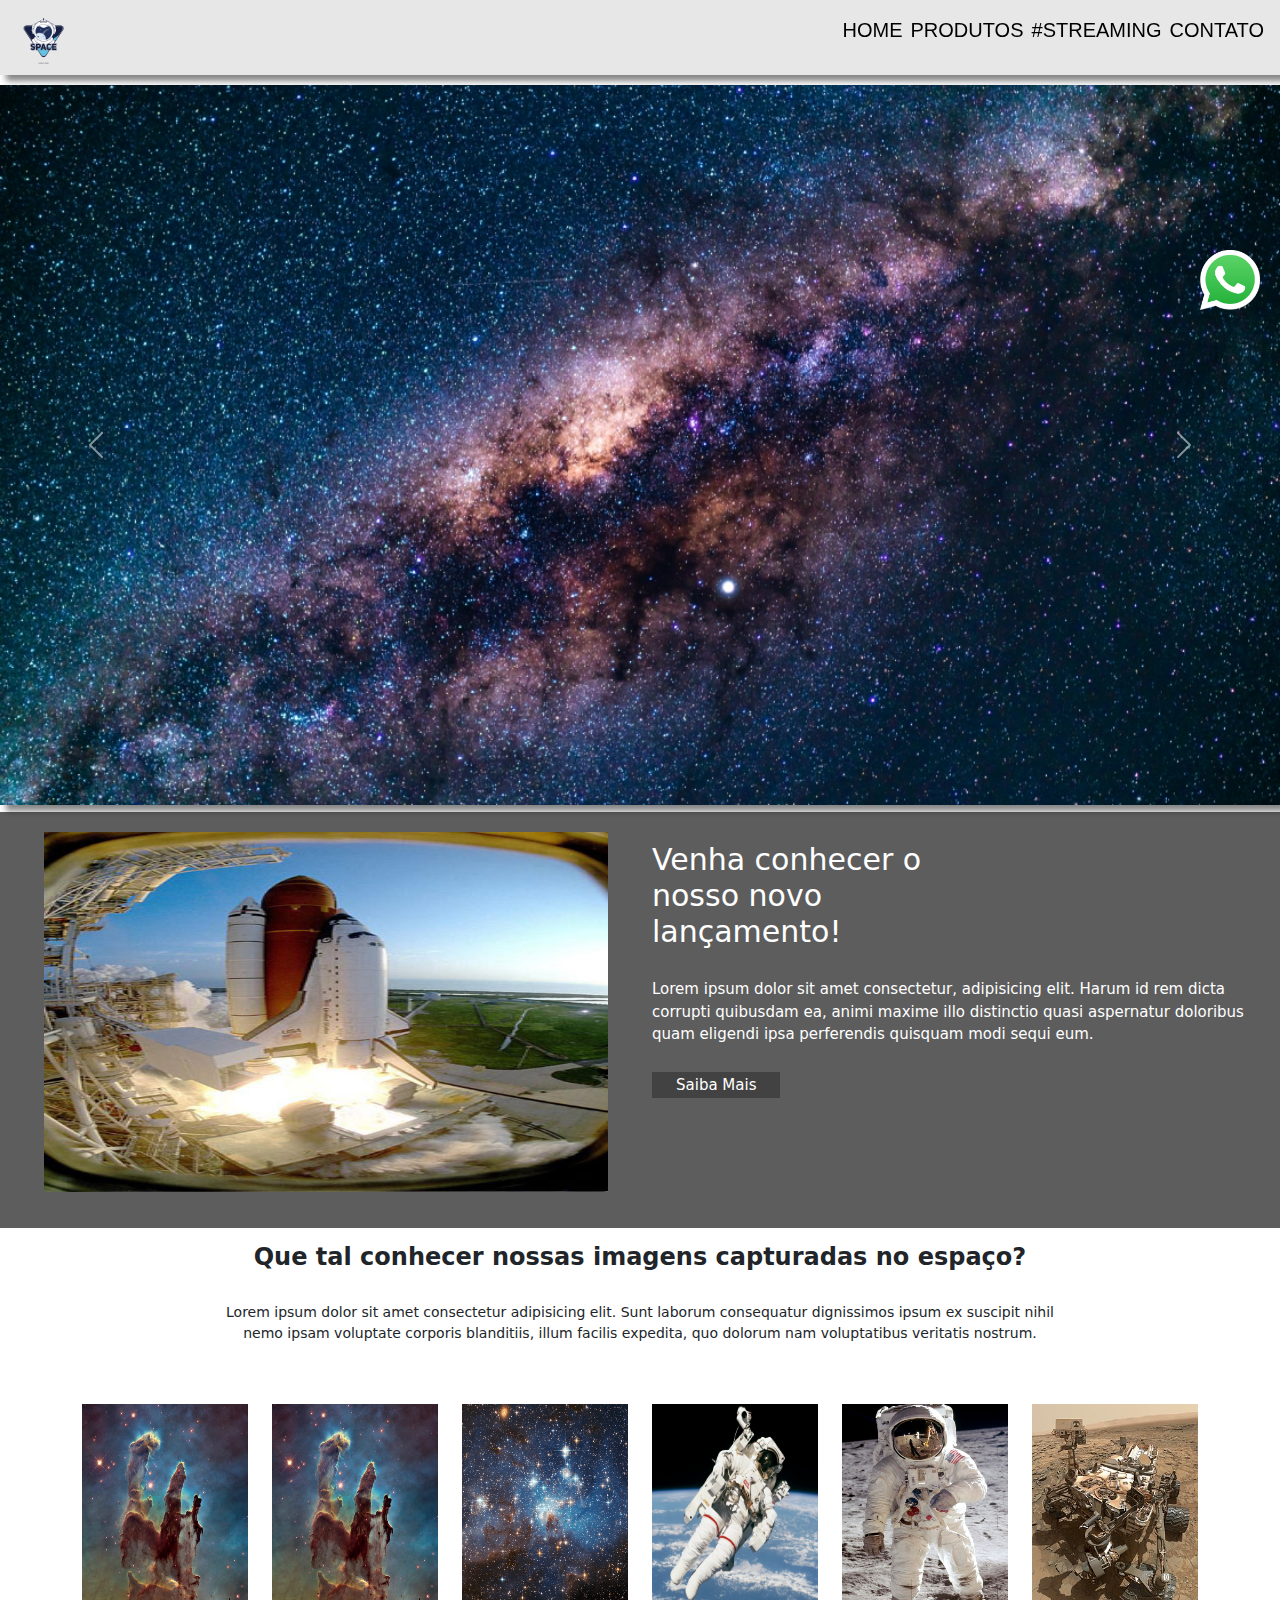
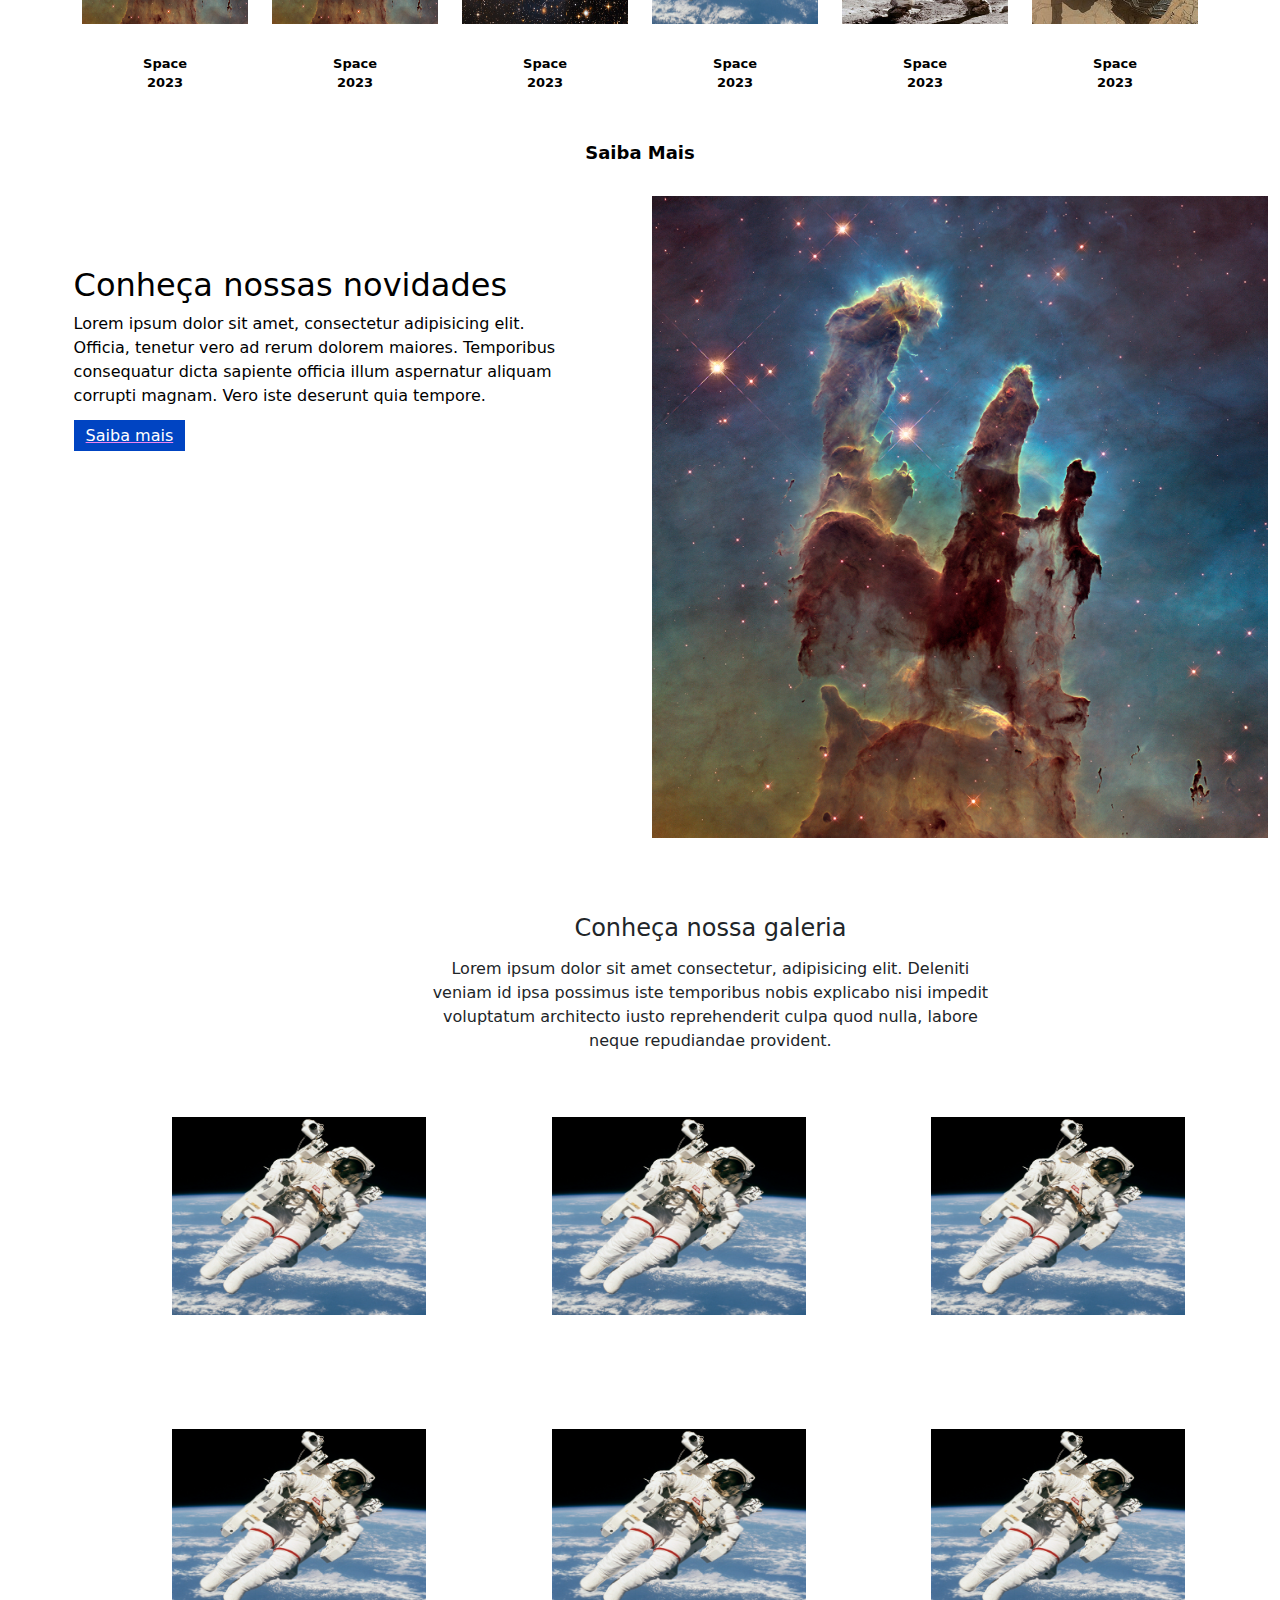
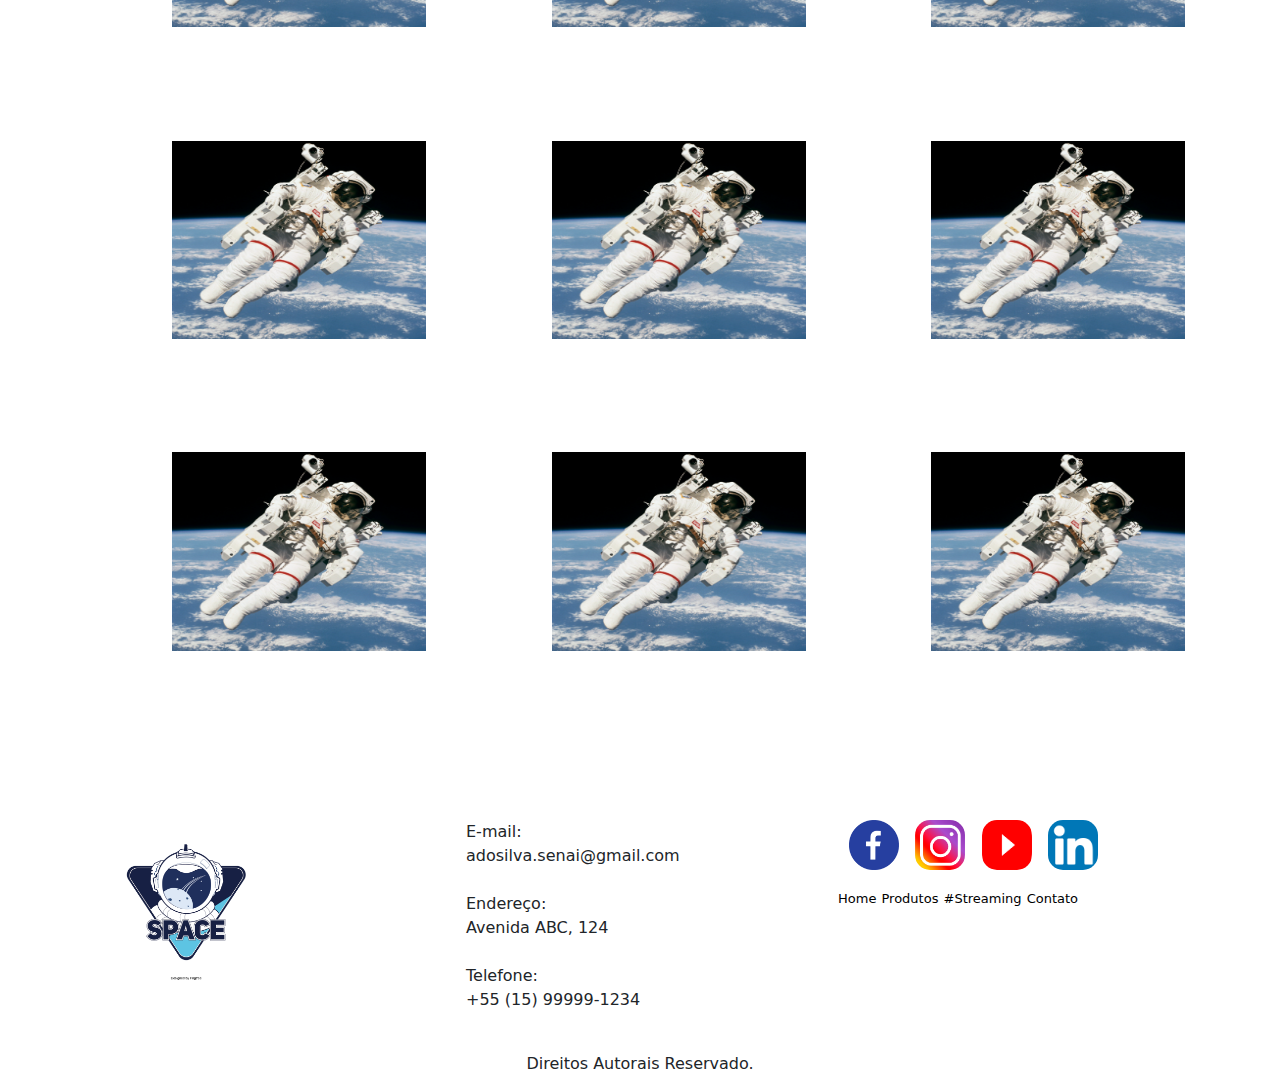
==== commit e8ffc2b9: "update prj discovery space rev.18 > 05/06/2023" ====
--- a/index.html
+++ b/index.html
@@ -42,14 +42,14 @@
                     </div>
                     <div class="carousel-item" data-bs-interval="1600">
                         <img
-                        src="./img/carousel_2.jpg"
+                        src="./img/carousel_4.jpg"
                         class="d-block w-100"
                         alt="..."
                         />
                     </div>
                     <div class="carousel-item" data-bs-interval="1600">
                         <img
-                        src="./img/carousel_3.jpg"
+                        src="./img/carousel_1.jpg"
                         class="d-block w-100"
                         alt="..."
                         />
@@ -282,6 +282,15 @@
         </div>
     </div>
     <!-- Fim Galeria -->
+
+    <!-- Início Whastapp -->
+    <div class="whatsapp">
+        <div class="container-grid logo-whats">
+            <a target="_blank" href="https://api.whatsapp.com/send?phone=5515998144779&text=Ol%C3%A1,%20estava%20no%20site%20da%20Loja,%20e%20gostaria%20de%20mais%20informa%C3%A7%C3%B5es."><img src="./img/redes_sociais/whats.png" class="pulse" alt="Contato Whatsapp"></a>
+        </div>
+    </div>
+    <!-- Fim Whastapp -->
+
     <!-- Início Footer -->
     <footer class="rodape">
         <div class="container">
--- a/css/style.css
+++ b/css/style.css
@@ -43,6 +43,7 @@
     align-items: center;
     justify-content: space-between;
     background: #e7e7e7;
+    box-shadow: 6px 6px 6px #0000007a;
 }
 
 #header figcaption {
@@ -72,19 +73,19 @@
 #carouselExampleInterval {
     position: relative;
     z-index: 10;
-    padding-top: 80px;
-    margin-left: 10px;
-    margin-right: 10px;
-    margin-bottom: 10px;
+    padding-top: 0;
+    margin-left: 0;
+    margin-right: 0;
+    margin-top: 10px;
+    margin-bottom: 0;
     box-shadow: 6px 6px 6px #0000007a;
     transition: 0.3s;
     width: 100%;
+    display: inline-flex;
+}
+ #carouselExampleInterval .carousel-inner img {
     height: auto;
-    display: inline-flex;
-}
- #carouselExampleInterval .carousel-inner img {
-    height: 600px;
-    width: 90%;
+    /* width: 90%; */
 } 
 
 @media (max-width: 600px) {
@@ -154,11 +155,12 @@
 .section-banner-home {
     width: 100%;
     height: auto;
-    padding: 50px;
+    margin-top: 0px;
     background-color: #5d5d5d;
     display: ruby-base-container;
 }
 .section-banner-home img {
+    padding: 20px;
     max-height: 400px;
     width: 100%; /* Verificar responsivo */
 }
@@ -337,7 +339,7 @@
     padding-left: 0;
     margin-left: 0.7rem;
     transition: transform .3s;
-    border-radius: 5px; /* Arredondando div do obejto redes sociais */
+    border-radius: 15px; /* Arredondando div do obejto redes sociais */
 }
 .rodape .redes-sociais img:hover {
     z-index: 1;
@@ -504,7 +506,7 @@
 /* Início Whatsapp */
 .whatsapp {
     position: fixed;
-    z-index: 2;
+    z-index: 200;
     top: 200px;
     right: 20px;
 }
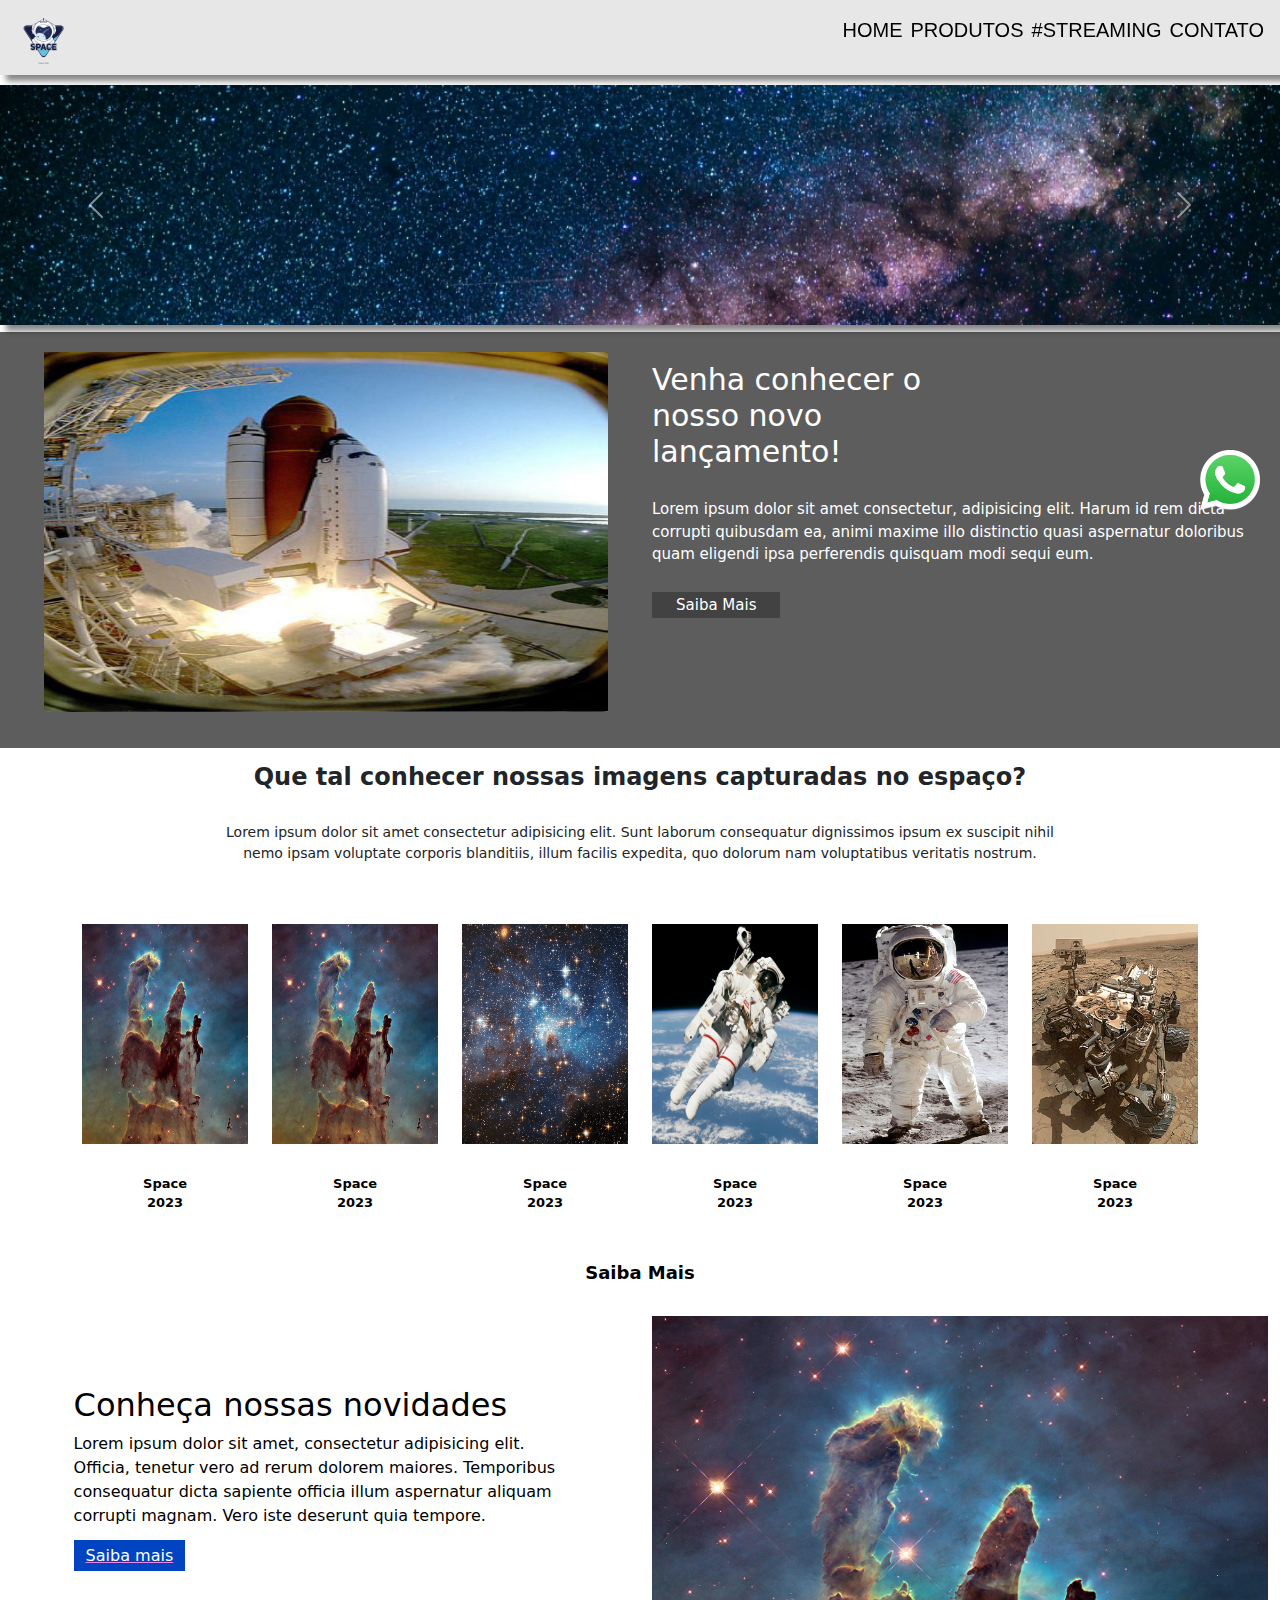
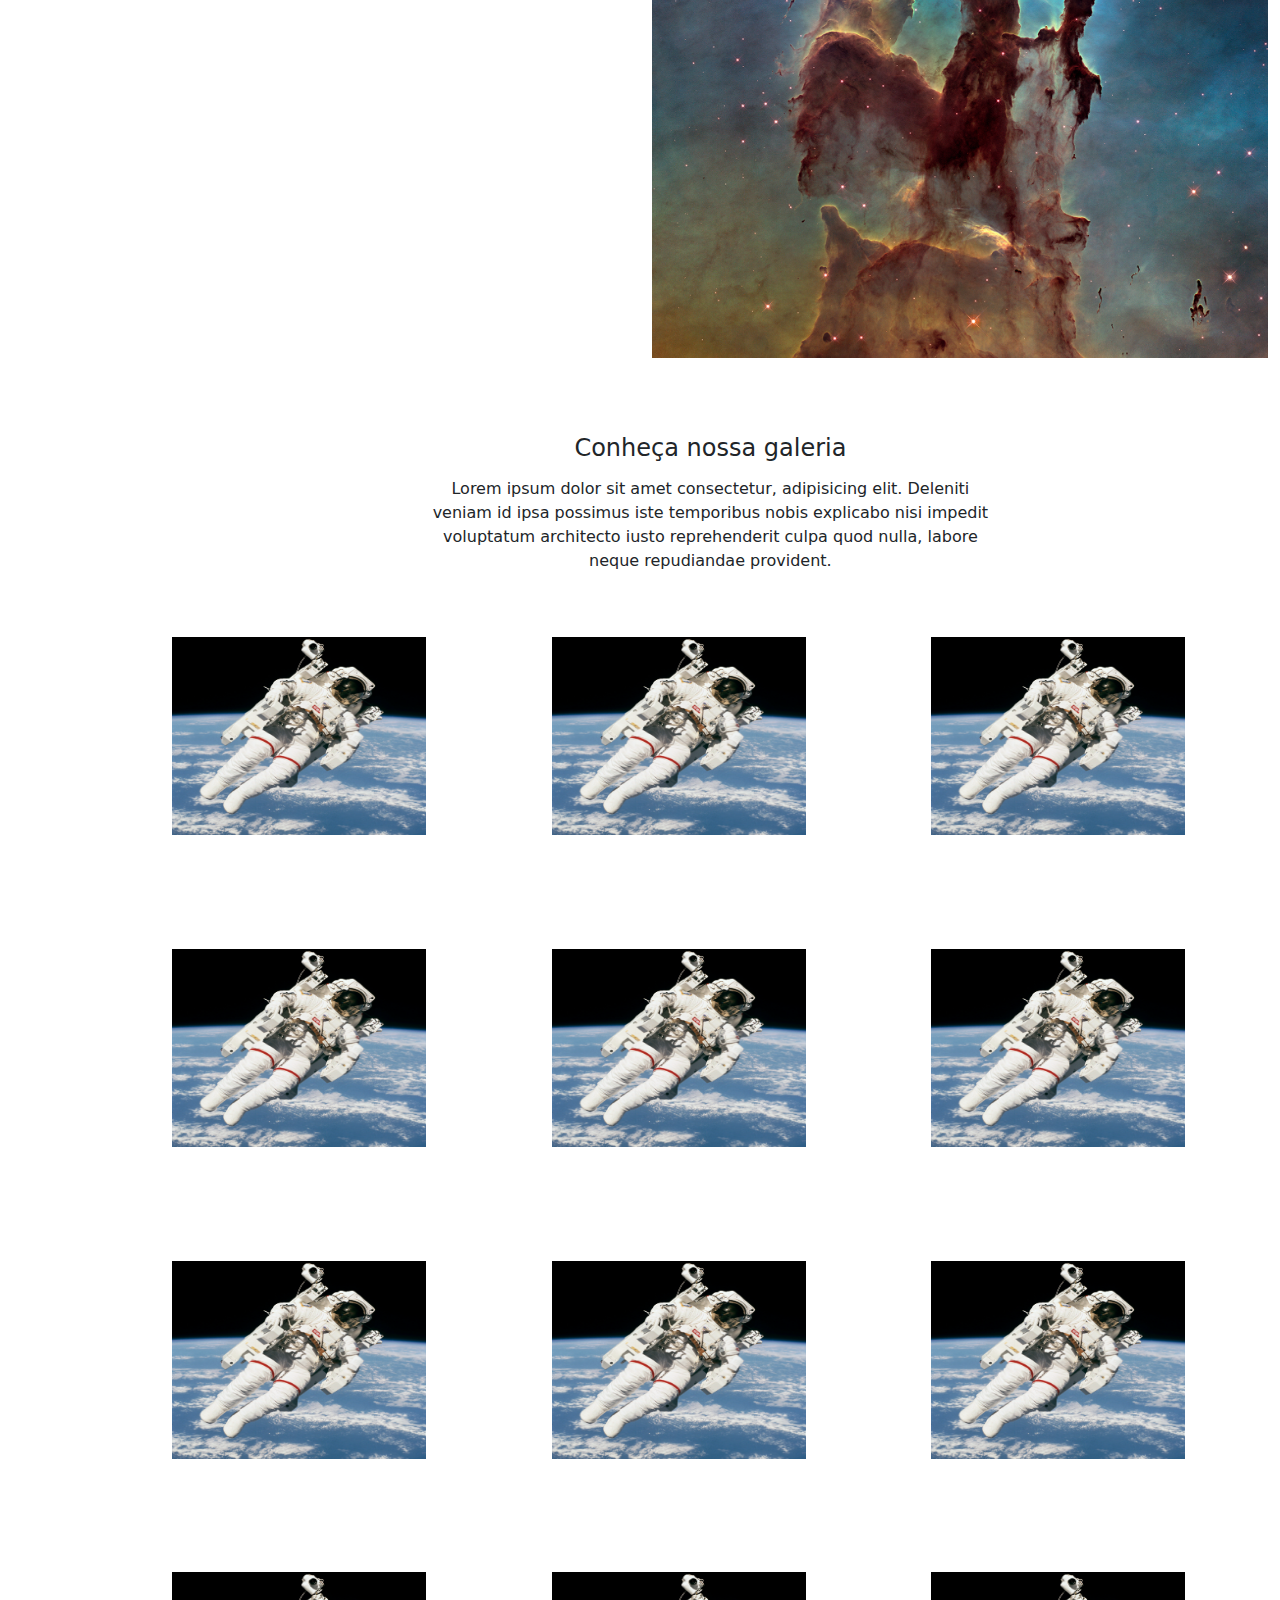
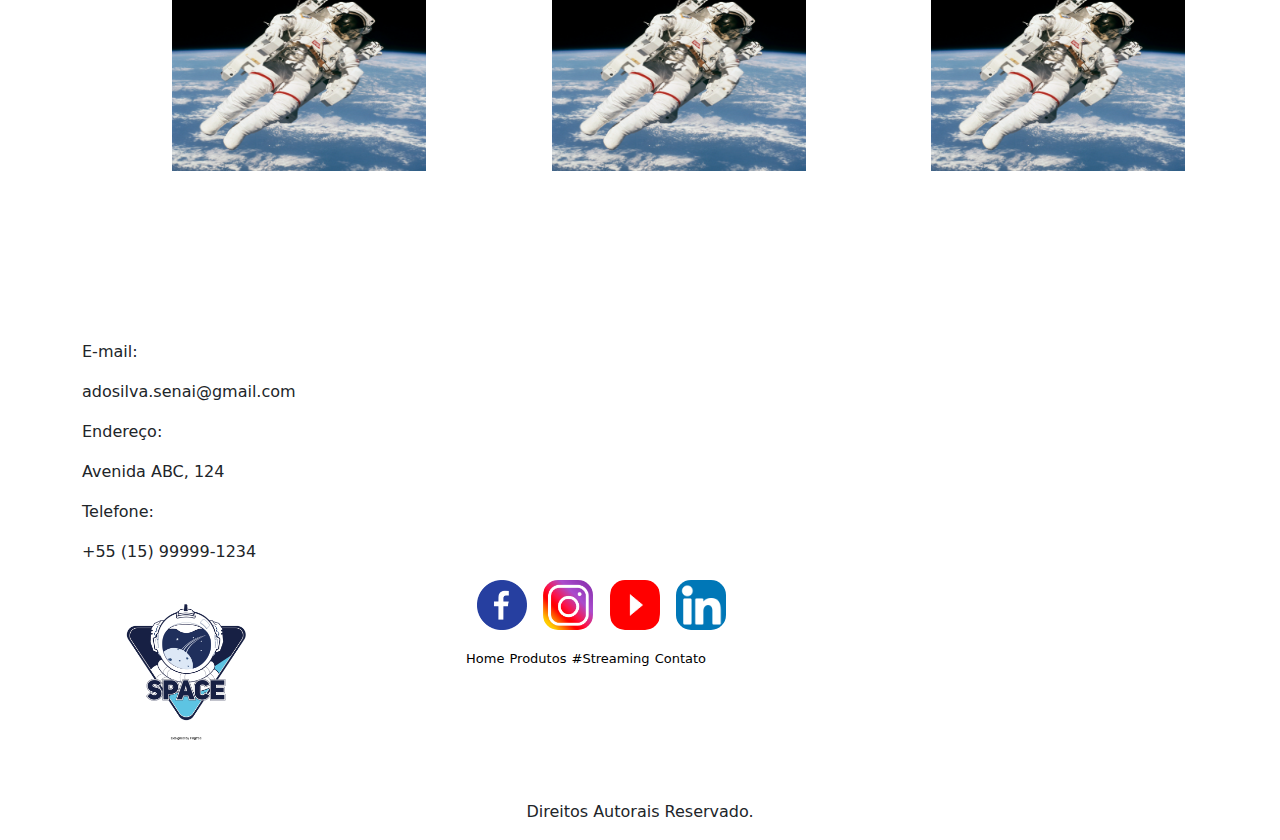
==== commit fbd8d90d: "up" ====
--- a/index.html
+++ b/index.html
@@ -293,6 +293,26 @@
 
     <!-- Início Footer -->
     <footer class="rodape">
+        <!-- Início texto rodape -->
+        <div class="container">
+            <div class="row" id="info-contato">
+                <div class="col-md-auto">
+                    <div class="col-sm agende">
+                        <p>E-mail:</p>
+                        <p>adosilva.senai@gmail.com</p>
+                    </div>
+                    <div class="col-sm email">
+                        <p>Endereço:</p>
+                        <p>Avenida ABC, 124</p>
+                    </div>
+                    <div class="col-sm horario">
+                        <p>Telefone:</p>
+                        <p>+55 (15) 99999-1234</p>
+                    </div>
+                </div>
+            </div>
+        </div>
+        <!-- Fim texto rodape -->
         <div class="container">
             <div class="row m-0">
                 <!-- Início Logo -->
@@ -302,18 +322,6 @@
                     </figure>
                 </div>
                 <!-- Fim logo -->
-                <!-- Início texto rodape -->
-                <div class="col-md-4">
-                    <div class="info-contato">
-                        <p>E-mail:</p>
-                        <p>adosilva.senai@gmail.com</p><br>
-                        <p>Endereço:</p>
-                        <p>Avenida ABC, 124</p><br>
-                        <p>Telefone:</p>
-                        <p>+55 (15) 99999-1234</p>
-                    </div>
-                </div>
-                <!-- Fim texto rodape -->
                 <!-- Início das mídias sociais -->
                 <div class="col-md-4">
                     <figure class="redes-sociais">
--- a/css/style.css
+++ b/css/style.css
@@ -1,10 +1,13 @@
 @import url(https://fonts.googleapis.com/css2?family=Bebas+Neue);
+
 /* Arquivo responsável pelos estilos */
 /* Aula 24/04/2023 - Estilos do Menu */
-body, ul {
+body,
+ul {
     margin: 0px;
     padding: 0px;
 }
+
 #menu a {
     color: black;
     text-decoration: none;
@@ -21,10 +24,12 @@
     transition: 0.3s;
     text-shadow: 4px 4px 6px #0000007a;
 }
+
 #logo img:hover {
     box-shadow: 4px 4px 6px #0000007a;
     transition: 0.3s;
 }
+
 #logo img {
     float: left;
     height: 55px;
@@ -32,6 +37,7 @@
     top: 0px;
     left: 0px;
 }
+
 #header {
     width: 100%;
     position: relative;
@@ -58,9 +64,11 @@
     list-style: none;
     gap: 0.5rem;
 }
+
 #btn-mobile {
     display: none;
 }
+
 /*
 .carousel-inner .carousel-item img {
     width: 100%;
@@ -82,11 +90,13 @@
     transition: 0.3s;
     width: 100%;
     display: inline-flex;
-}
- #carouselExampleInterval .carousel-inner img {
-    height: auto;
+    height: 240px;
+}
+
+.carousel-inner img {
+    object-fit: fill;
     /* width: 90%; */
-} 
+}
 
 @media (max-width: 600px) {
     #menu {
@@ -103,17 +113,20 @@
         visibility: hidden;
         overflow-y: hidden;
     }
+
     #menu li {
         padding-top: 30px;
         padding-bottom: 0px;
         margin: 0 1rem;
         border-bottom: 2px solid rgba(0, 0, 0, 0.05);
     }
+
     #nav.active #menu {
         height: calc(100vh - 70px);
         visibility: visible;
         overflow-y: hidden;
     }
+
     #btn-mobile {
         display: flex;
         padding: 0.5rem 1rem;
@@ -123,28 +136,39 @@
         cursor: pointer;
         gap: 0.5rem;
     }
+
     #hamburger {
-        border-top: 2px solid; /* Melhorando  hamburger >> Espessura da linha  */
-        width: 30px; /* Alterando a Largura do hamburger */
-        color: #003f91; /* Alterando a cor do hamburger */
-    }
+        border-top: 2px solid;
+        /* Melhorando  hamburger >> Espessura da linha  */
+        width: 30px;
+        /* Alterando a Largura do hamburger */
+        color: #003f91;
+        /* Alterando a cor do hamburger */
+    }
+
     #hamburger::after,
     #hamburger::before {
         content: '';
         display: block;
-        width: 30px; /* Alterando a Largura do hamburger */
+        width: 30px;
+        /* Alterando a Largura do hamburger */
         height: 2px;
         background: currentColor;
-        margin-top: 4px; /* Altera o espaçamento entre o hamburger */
+        margin-top: 4px;
+        /* Altera o espaçamento entre o hamburger */
         position: relative;
-        border-top: 2px solid; /* Melhorando  hamburger >> Espessura da linha  */
-    }
+        border-top: 2px solid;
+        /* Melhorando  hamburger >> Espessura da linha  */
+    }
+
     #nav.active #hamburger {
         border-top-color: transparent;
     }
+
     #nav.active #hamburger::before {
         transform: rotate(135deg);
     }
+
     #nav.active #hamburger::after {
         transform: rotate(-135deg);
         top: -7px;
@@ -159,15 +183,19 @@
     background-color: #5d5d5d;
     display: ruby-base-container;
 }
+
 .section-banner-home img {
     padding: 20px;
     max-height: 400px;
-    width: 100%; /* Verificar responsivo */
-}
+    width: 100%;
+    /* Verificar responsivo */
+}
+
 .section-banner-home .texto-banner {
     margin-top: 30px;
     font-size: 22px;
 }
+
 .section-banner-home .texto-banner h1 {
     font-size: 30px;
     width: 60%;
@@ -175,11 +203,13 @@
     padding-bottom: 20px;
     color: white;
 }
+
 .section-banner-home .texto-banner p {
     font-size: 15px;
     margin-bottom: 20px;
-    color: white;    
-}
+    color: white;
+}
+
 .section-banner-home .texto-banner a {
     color: rgb(255, 255, 255);
     text-decoration: none;
@@ -187,6 +217,7 @@
     padding: 4px 24px;
     font-size: 15px;
 }
+
 /* Fim css estilos Banner */
 
 /* Início css destaque */
@@ -197,12 +228,14 @@
     font-size: 24px;
     font-weight: bold;
 }
+
 .destaque p {
     width: 77%;
     text-align: center;
     font-size: 14px;
     margin: 30px auto;
 }
+
 .destaque figcaption {
     font-size: 13px;
     color: #000;
@@ -210,6 +243,7 @@
     font-weight: bold;
     text-align: center;
 }
+
 .destaque a {
     justify-content: center;
     display: flex;
@@ -219,7 +253,8 @@
     font-weight: bold;
     margin: 30px 0;
 }
-.destaque a:hover{
+
+.destaque a:hover {
     color: #ff0000;
     font-size: 24px;
     transition: 0.3s;
@@ -229,6 +264,7 @@
 .destaque img {
     height: 220px;
 }
+
 /* Fim CSS Destaque */
 
 /* Início CSS Novidades */
@@ -254,6 +290,7 @@
     background-color: rgb(0, 68, 194);
     font-weight: 400;
 }
+
 /* Fim CSS Novidades */
 /* Início CSS Galeria */
 .galeria {
@@ -268,6 +305,7 @@
     >> Essa regra vale também para padding. <<
        */
 }
+
 .galeria .container {
     margin-left: 11%;
 }
@@ -276,6 +314,7 @@
     text-align: center;
     font-size: 24px;
 }
+
 .galeria p {
     text-align: center;
     width: 50%;
@@ -286,17 +325,19 @@
     width: 30%;
     margin: 14px auto 50px;
 }
+
 .galeria .gallery img {
     width: 80%;
     height: 80%;
     -webkit-transition: -webkit-transform .5s ease;
     transition: transform .5s ease;
-    display: block;  
-}
+    display: block;
+}
+
 .galeria .gallery img:hover {
     -webkit-transform: scale(1.9);
     transform: scale(1.9);
-    box-shadow: 0 0 10px rgba(0, 0, 0, 0.5); 
+    box-shadow: 0 0 10px rgba(0, 0, 0, 0.5);
 }
 
 /* Fim CSS Galeria */
@@ -306,50 +347,60 @@
 .rodape {
     padding: 50px 50px 0;
 }
+
 .rodape .container #img-logo {
     height: 50%;
     width: 50%;
     padding-left: 10px;
     transition: transform .3s;
-    display: block;  
-}
+    display: block;
+}
+
 .rodape .container #img-logo:hover {
     transform: scale(1.5);
-    box-shadow: 0 0 10px rgba(255, 255, 255, 0.2); 
+    box-shadow: 0 0 10px rgba(255, 255, 255, 0.2);
 }
 
 
 .rodape .info-contato p {
     margin: 0;
 }
+
 .rodape a {
     text-decoration: none;
     color: #000;
     font-size: 13px;
 }
+
 .rodape a:hover {
     font-weight: bold;
 }
+
 .rodape .redes-sociais {
     display: inline-block;
 }
+
 .rodape .redes-sociais img {
     width: 50px;
     height: 50px;
     padding-left: 0;
     margin-left: 0.7rem;
     transition: transform .3s;
-    border-radius: 15px; /* Arredondando div do obejto redes sociais */
-}
+    border-radius: 15px;
+    /* Arredondando div do obejto redes sociais */
+}
+
 .rodape .redes-sociais img:hover {
     z-index: 1;
     transform: scale(1.5);
     box-shadow: 0 0 10px rgba(0, 0, 0, 0.446);
-}   
+}
+
 .rodape p.direitos {
     text-align: center;
     margin-top: 40px;
 }
+
 /* Fim CSS Footer . */
 
 /* Início CSS Streaming */
@@ -366,15 +417,18 @@
     padding-right: 30px;
     display: flex;
 }
+
 .embed-container p {
     text-align: center;
     font-size: 20px;
 }
+
 .embed-container h2 {
     text-align: center;
     font-size: 24px;
     font-weight: bold;
 }
+
 .embed-container iframe {
     position: relative;
     top: 0;
@@ -398,6 +452,7 @@
 .embed-container .col-lg-4 {
     margin-top: 30px;
 }
+
 .embed-container .col-lg-6 {
     margin-top: 30px;
 }
@@ -413,6 +468,7 @@
 .form_main {
     width: 100%;
 }
+
 .form_main h4 {
     font-family: system-ui, -apple-system, BlinkMacSystemFont, 'Segoe UI', Roboto, Oxygen, Ubuntu, Cantarell, 'Open Sans', 'Helvetica Neue', sans-serif;
     font-size: 20px;
@@ -421,16 +477,19 @@
     margin-bottom: 15px;
     text-transform: uppercase;
 }
+
 .text-left {
     border-bottom: 1px solid #a3aff0;
     padding-bottom: 9px;
     position: relative;
 }
+
 #text-local {
     border-bottom: 1px solid #a3aff0;
     margin-bottom: 9px;
     position: relative;
 }
+
 .text-left span {
     background: #111e8d none repeat scroll 0 0;
     bottom: -2px;
@@ -439,16 +498,19 @@
     position: absolute;
     width: 0px;
 }
+
 .form-horizontal {
     border-radius: 107px;
     padding: 6px;
 }
+
 .form-control[type="text"] {
     border: 1px solid #ccc;
     margin: 10px 0;
     padding: 10px 0 10px 5px;
     width: 100%;
 }
+
 .form-control[type="email"] {
     border: 1px solid #ccc;
     margin: 10px 0;
@@ -461,6 +523,7 @@
     padding: 10px 0 10px 5px;
     width: 100%;
 }
+
 .formbutton[type="submit"] {
     -moz-box-shadow: inset 0px 1px 0px 0px #87c0e6;
     -webkit-box-shadow: inset 0px 1px 0px 0px #87c0e6;
@@ -478,24 +541,29 @@
     text-transform: uppercase;
     width: 30%;
 }
+
 .formbutton:hover {
     background-color: #31a1de;
 }
+
 .formbutton:active {
     position: relative;
     top: 1px;
 }
+
 .txt2:hover {
     background: rgba(0, 0, 0, 0) none repeat scroll 0 0;
     color: #5793ef;
     transition: all 0.5s ease 0s;
 }
+
 /* Fim CSS Contato */
 /* Início CSS Mapa */
-.map{
+.map {
     width: 100%;
     height: 300px;
 }
+
 .map iframe {
     width: 100%;
     height: 100%;
@@ -507,9 +575,10 @@
 .whatsapp {
     position: fixed;
     z-index: 200;
-    top: 200px;
+    top: 400px;
     right: 20px;
 }
+
 .whatsapp img {
     height: 60px;
 }
@@ -524,21 +593,25 @@
     -webkit-animation-name: pulse;
     animation-name: pulse;
 }
+
 @-webkit-keyframes pulse {
     0% {
         -webkit-transform: scale(1);
         -webkit-filter: brightness(100%);
     }
+
     100% {
         -webkit-transform: scale(1.1);
         -webkit-filter: brightness(110%);
     }
 }
+
 @keyframes pulse {
     0% {
         transform: scale(1);
         filter: brightness(100%);
     }
+
     100% {
         transform: scale(1.1);
         filter: brightness(110%);
@@ -549,4 +622,59 @@
 
 /* Fim Whatsapp */
 
-
+/* Início CSS Card Produtos */
+
+.col-lg-4 .card {
+    border-style: none;
+    border: 0px;
+    min-height: 300px;
+}
+
+.text-center .mb-5 {
+    margin-top: 20px;
+}
+
+.card img {
+    height: auto;
+    width: 100%;
+}
+.bg-image {
+    position: relative;
+    overflow: hidden;
+    background-repeat: no-repeat;
+    background-size: cover;
+    background-position: 50%;
+}
+
+
+.mask {
+    position: absolute;
+    top: 0;
+    left: 0;
+    right: 0;
+    bottom: 0;
+    overflow: hidden;
+    width: 100%;
+    height: 100%;
+    background-attachment: fixed;
+}
+.hover-overlay .mask  {
+    opacity: 0;
+    -webkit-transition: all .3s ease-in-out;
+    transition: all .3s ease-in-out;
+}
+
+.hover-overlay .mask:hover {
+    opacity: 1;
+}
+
+.card-body .btn {
+    background-color: #ababab;
+    color: white;
+    font-weight: 400;
+    border: none;
+    outline: 0px solid transparent;
+
+}
+
+/* Fim CSS Card Produtos */
